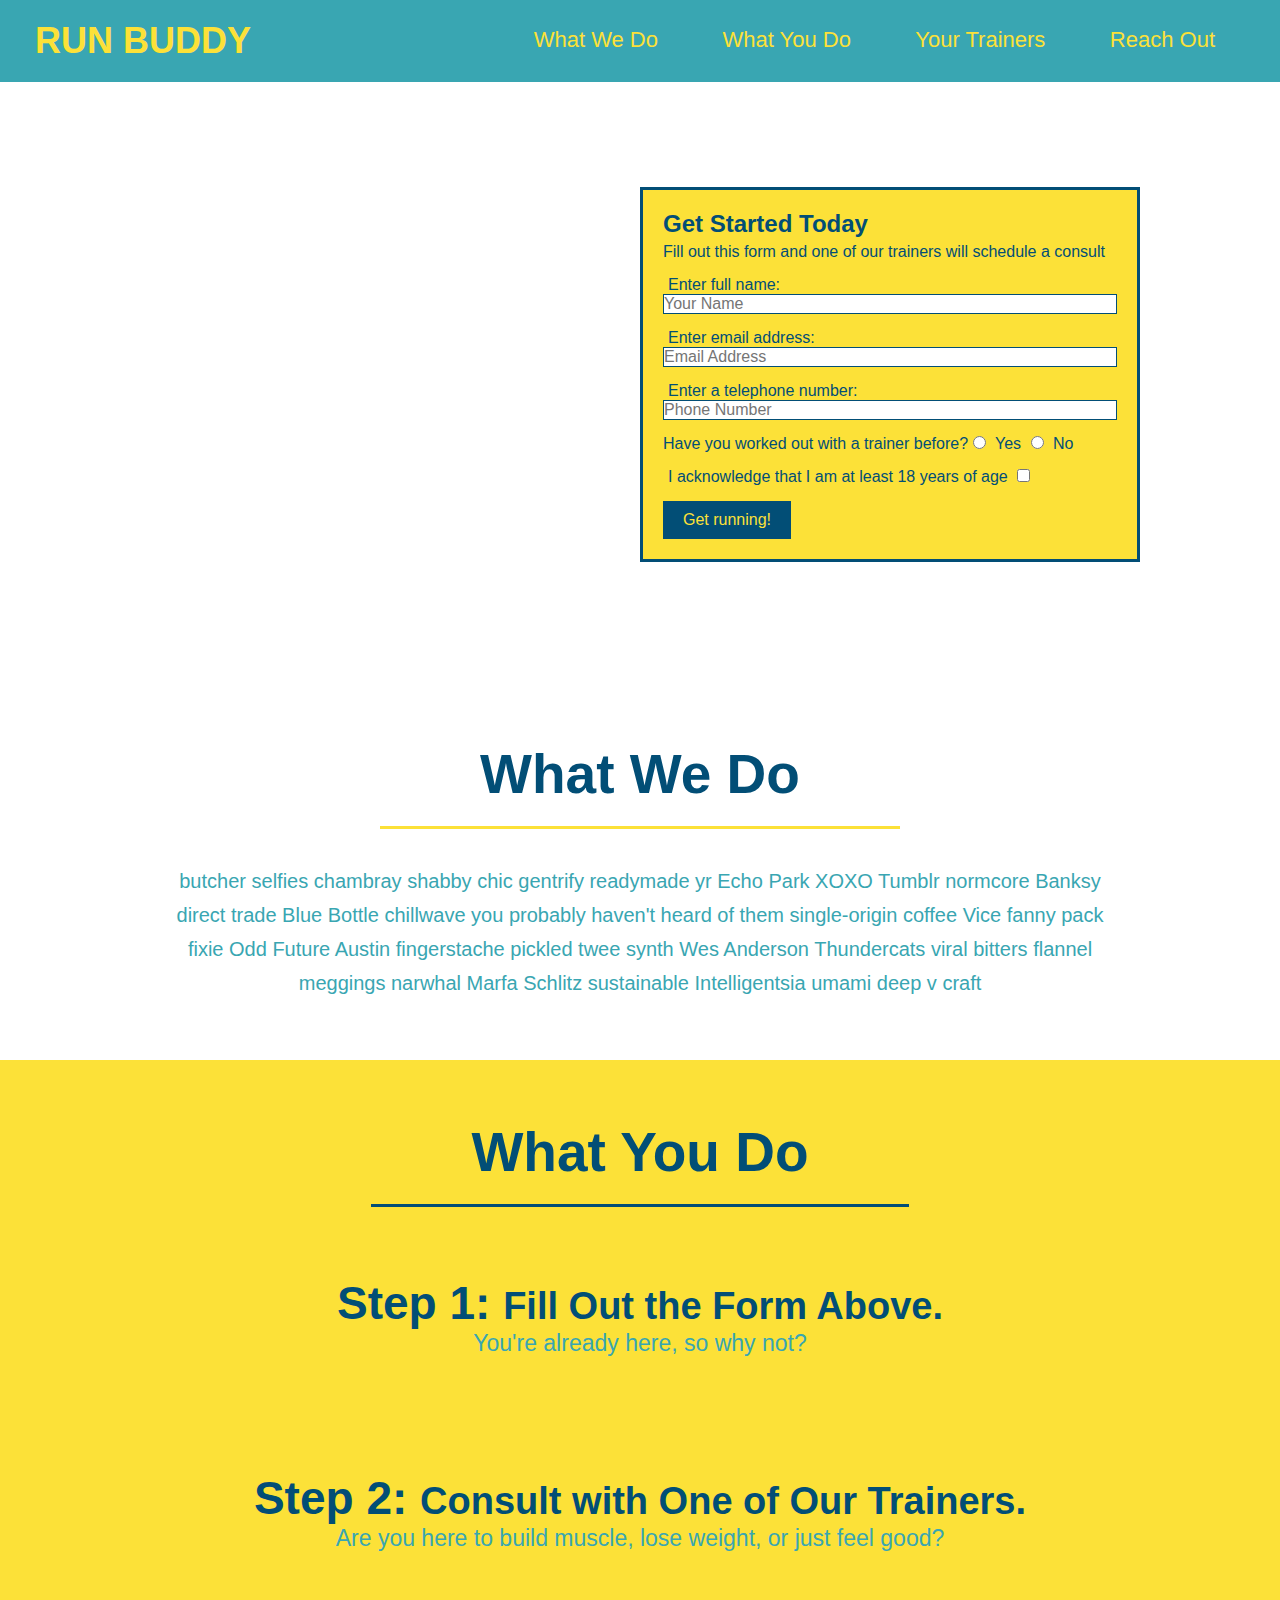
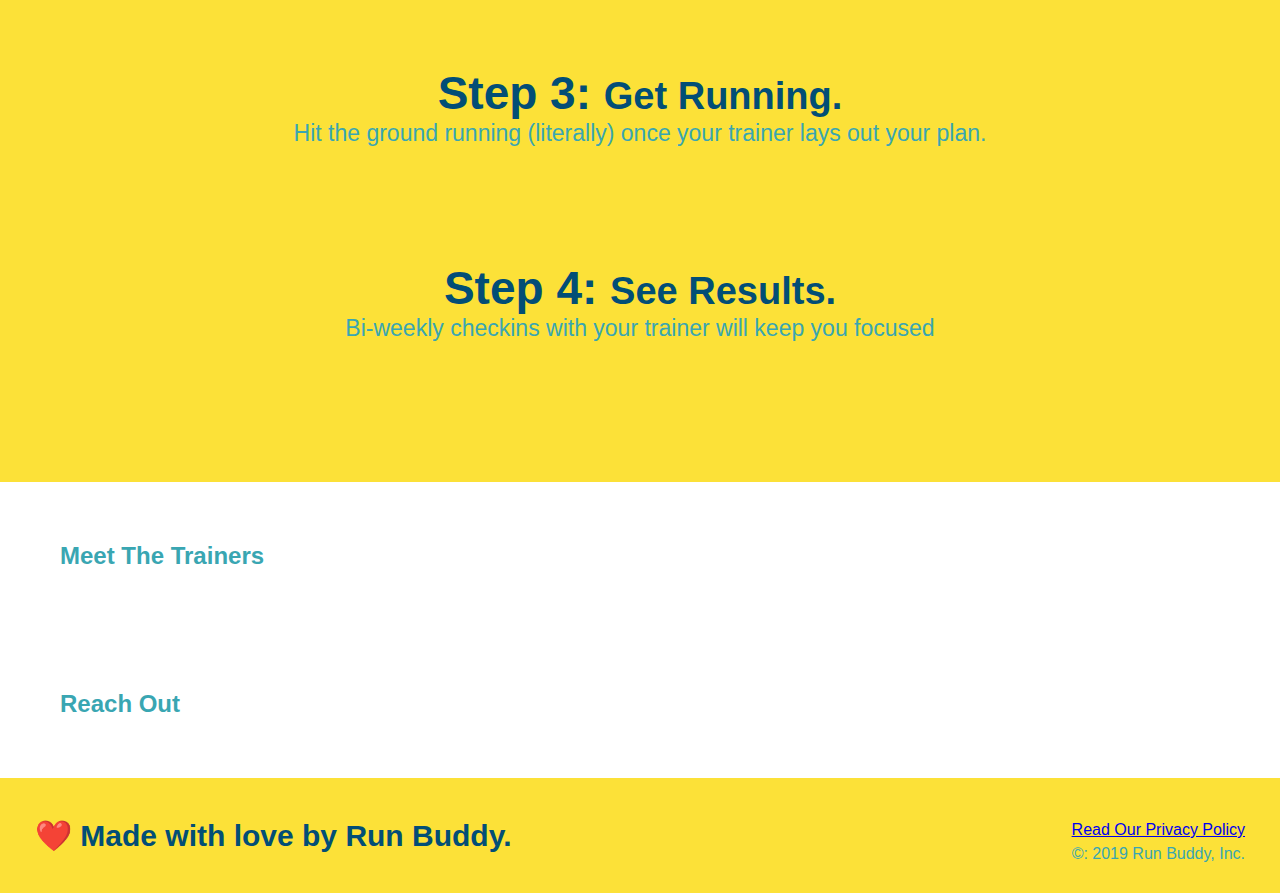
==== index.html @ 2f19b4b0 "Lesson 4 span, refining steps" ====
<!DOCTYPE html>
<html lang="en">

<head>
    <meta charset="UTF-8" />
    <title>Run Buddy</title>
    <!-- link css file-->
    <link rel="stylesheet" href="./assets/css/style.css" />
</head>

<body>
 <!-- navigation -->
 <header>
        <h1>
            <a href="/">RUN BUDDY</a>
        </h1>
        <nav>
            <!-- Unordered list element -->
            <ul>
                <!-- List item element -->
                <li>
                    <!-- Anchor element -->
                    <a href="#what-we-do">What We Do</a>
                </li>
                <li>
                    <a href="#what-you-do">What You Do</a>
                </li>
                <li>
                    <a href="#your-trainers">Your Trainers</a>
                </li>
                <li>
                    <a href="#reach-out">Reach Out</a>
                </li>
            </ul>
        </nav>
 </header>
 <!-- hero/jumbotron -->
 <section class="hero">
     <div class="hero-form">
        <h3>Get Started Today</h3>
        <p>Fill out this form and one of our trainers will schedule a consult</p>
        <!-- Add form element -->
        <form>
            <label for="name">Enter full name:</label>
            <input type="text" placeholder="Your Name" name="name" id="name" class="form-input" />
            <label for="email">Enter email address:</label>
            <input type="email" placeholder="Email Address" name="email" id="email" class="form-input" />
            <label for="phone">Enter a telephone number:</label>
            <input type="tel" placeholder="Phone Number" name="phone" id="phone" class="form-input" />
            <p>
                Have you worked out with a trainer before?
                <input type="radio" name="trainer-confirm" id="trainer-yes" />
                <label for="trainer-yes">Yes</label>
                <input type="radio" name="trainer-confirm" id="trainer-no" />
                <label for="trainer-no">No</label>
            </p>
            <p>
                <label for="age-confirmed">
                    I acknowledge that I am at least 18 years of age
                </label>
                <input type="checkbox" id="age-confirm" name="age-confirm" value="age-confirmed">
            </p>
            <button type="submit">
                Get running!
            </button>
        </form>
     </div>
 </section>
        
<!-- "what we do" section -->
<section id="what-we-do" class="intro">
    <h2 class="section-title primary-border">What We Do</h2>
    <p>
      butcher selfies chambray shabby chic gentrify readymade yr Echo Park XOXO Tumblr normcore Banksy direct trade Blue Bottle chillwave you probably haven't heard of them single-origin coffee Vice fanny pack fixie Odd Future Austin fingerstache pickled twee synth Wes Anderson Thundercats viral bitters flannel meggings narwhal Marfa Schlitz sustainable Intelligentsia umami deep v craft
    </p>
  </section>
  
  <!-- "what you do" section -->
  <section id="what-you-do" class="steps">
    <h2 class="section-title secondary-border">What You Do</h2>
  
    <div>
      <img src="./assets/images/step-1.svg" alt="" />
      <h3>Step 1: <span>Fill Out the Form Above.</span></h3>
      <p>You're already here, so why not?</p>
    </div>
  
    <div>
      <img src="./assets/images/step-2.svg" alt="" />
      <h3>Step 2: <span>Consult with One of Our Trainers.</span></h3>
      <p>Are you here to build muscle, lose weight, or just feel good?</p>
    </div>
  
    <div>
      <img src="./assets/images/step-3.svg" alt="" />
      <h3>Step 3: <span> Get Running.</span></h3>
      <p>Hit the ground running (literally) once your trainer lays out your plan.</p>
    </div>
  
    <div>
      <img src="./assets/images/step-4.svg" alt="" />
      <h3>Step 4: <span>See Results.</span></h3>
      <p>Bi-weekly checkins with your trainer will keep you focused</p>
    </div>
  </section>

 <!-- "meet the trainers" section-->
 <section>
     <h2>Meet The Trainers</h2>
 </section>

 <!-- "reach out" section -->
 <section>
     <h2>Reach Out</h2>
 </section>
        
 <!-- footer -->
 <footer>
     <h2>❤️ Made with love by Run Buddy.</h2>
     <div>
         <a href="#">Read Our Privacy Policy</a><br />
         &copy: 2019 Run Buddy, Inc.
     </div>
 </footer>
</body>
    
</html>
---- assets/css/style.css ----
/* apply global changes */
* {
    margin: 0;
    padding: 0;
    box-sizing: border-box;
}

/* apply styles to the <header> */
header {
    padding: 20px 35px;
    background-color: #39a6b2;
}

/* apply styles to the header <h1> element */
header h1 {
    font-weight: bold;
    font-size: 36px;
    color: #fce138;
    margin: 0;
    display: inline;
}

/* apply styles to the header <a> element*/
header a {
    text-decoration: none;
    color: #fce138;
}

/* apply styles to the header <nav> element */
header nav {
    float: right;
    margin: 7px 0;
}

/* apply styles to <nav> ul and li elements */
header nav ul li {
    display: inline;
}

/* apply styles to <nav> <a> elements */
header nav ul li a {
    margin: 0 30px;
    font-weight: lighter;
    font-size: 22px;
}

/* apply styles to the <body> */
body {
    /* more on this crazy alphanumerical value in a minute! */
    color: #39a6b2;
    font-family: Helvetica, Arial, sans-serif;
}

/* apply styles to the <footer> */
footer {
    background: #fce138;
    width: 100%;
    padding: 40px 35px;
}

/* apply styles to the <h2> element in the <footer> */
footer h2 {
    display: inline;
    color: #024e76;
    font-size: 30px;
    margin: 0;
}

/* apply styles to the <div> element in the <footer>*/
footer div {
    float: right;
    line-height: 1.5;
    text-align: right;
}
/* apply padding to section */
section {
    padding: 60px;
  }

  .section-title {
      font-size:55px;
      color: #024e76;
      margin-bottom: 35px;
      padding: 0 100px 20px 100px;
      display: inline-block;
      border-bottom: 3px solid;
  }

  .primary-border {
      border-color: #fce138;
  }

  .secondary-boarder {
      border-color: #39a6b2;
  }
  /* Hero Style Start */
.hero {
    background-image: url("../images/hero-bg.jpg");
    height: 600px;
    background-size: cover;
    background-position: center;
    position: relative;
}

.hero-form {
    background-color: #fce138;
    color: #024e76;
    padding: 20px;
    width: 500px;
    border-style: solid;
    border-width: 3px;
    border-color: #024e76;
    position: absolute;
    bottom: 120px;
    right: 140px;
}

.hero-form h3 {
    margin: 0px;
    font-size: 24px;
}

.hero-form p {
    margin: 5px 0 15px 0;
}

.form-input {
    border:1px solid #024e76;
    display: block;
    padding: 7x 15px;
    font-size: 16px;
    color: #024e76;
    width: 100%;
    margin-bottom: 15px;
}

.hero-form label {
    margin: 0 5px;
}

.hero-form button {
    color: #fce138;
    background-color: #024e76;
    border: none;
    padding: 10px 20px;
    font-size: 16px;
}

  /* HERO STYLES END */

  /* WHat We Do Section */
  .intro {
    text-align: center;
  }

  .intro p {
    line-height: 1.7;
    color: #39a6b2;
    width: 80%;
    font-size: 20px;
    margin: 0 auto;
  }

  /* What You Do sections */

  .steps {
      text-align: center;
      background: #fce138;
  }

  .steps div{
      margin-bottom: 80px;
  }

  .steps img {
      width: 15%;
      margin: 10px 0;
  }

  .steps h3 {
      color: #024e76;
      font-size: 46px;
      margin-top: 10px;
  }

  .steps p {
      color: #39a6b2;
      font-size: 23px;
  }

  .steps span {
      font-size: 38px;
  }
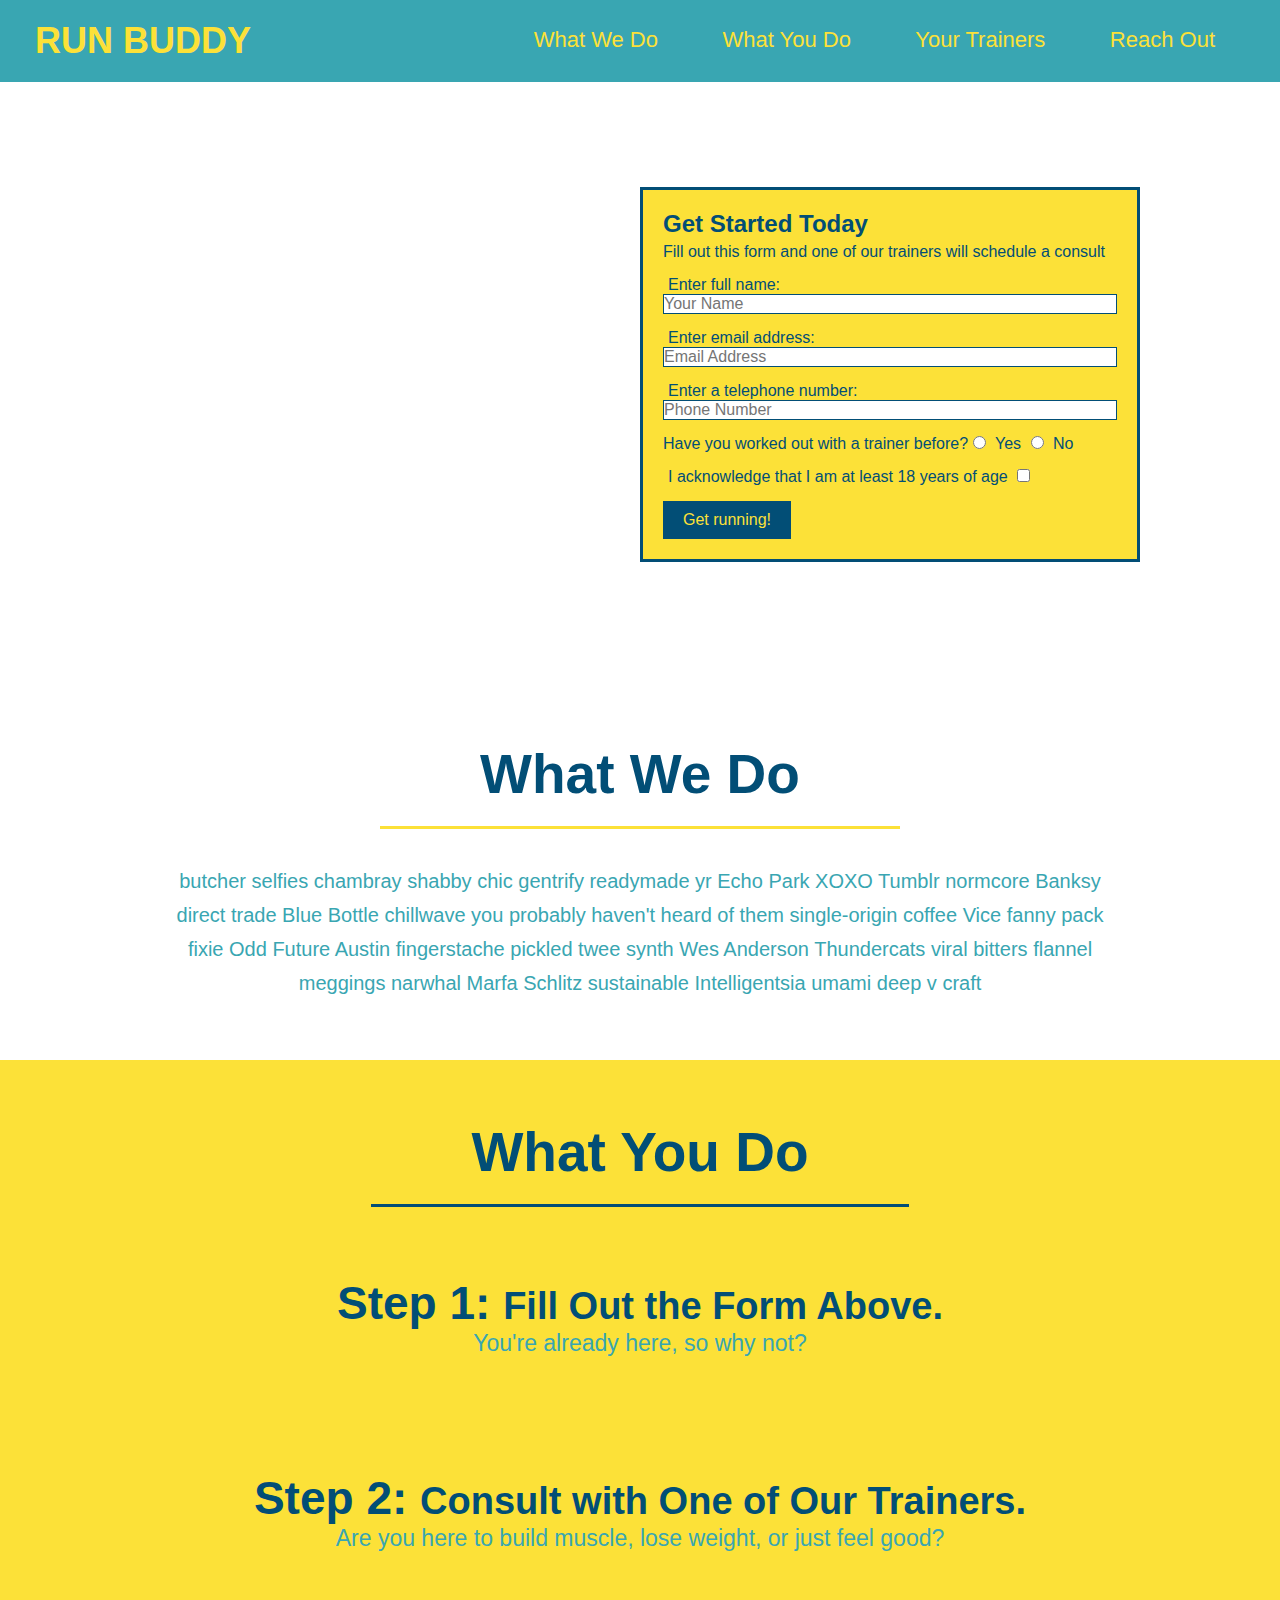
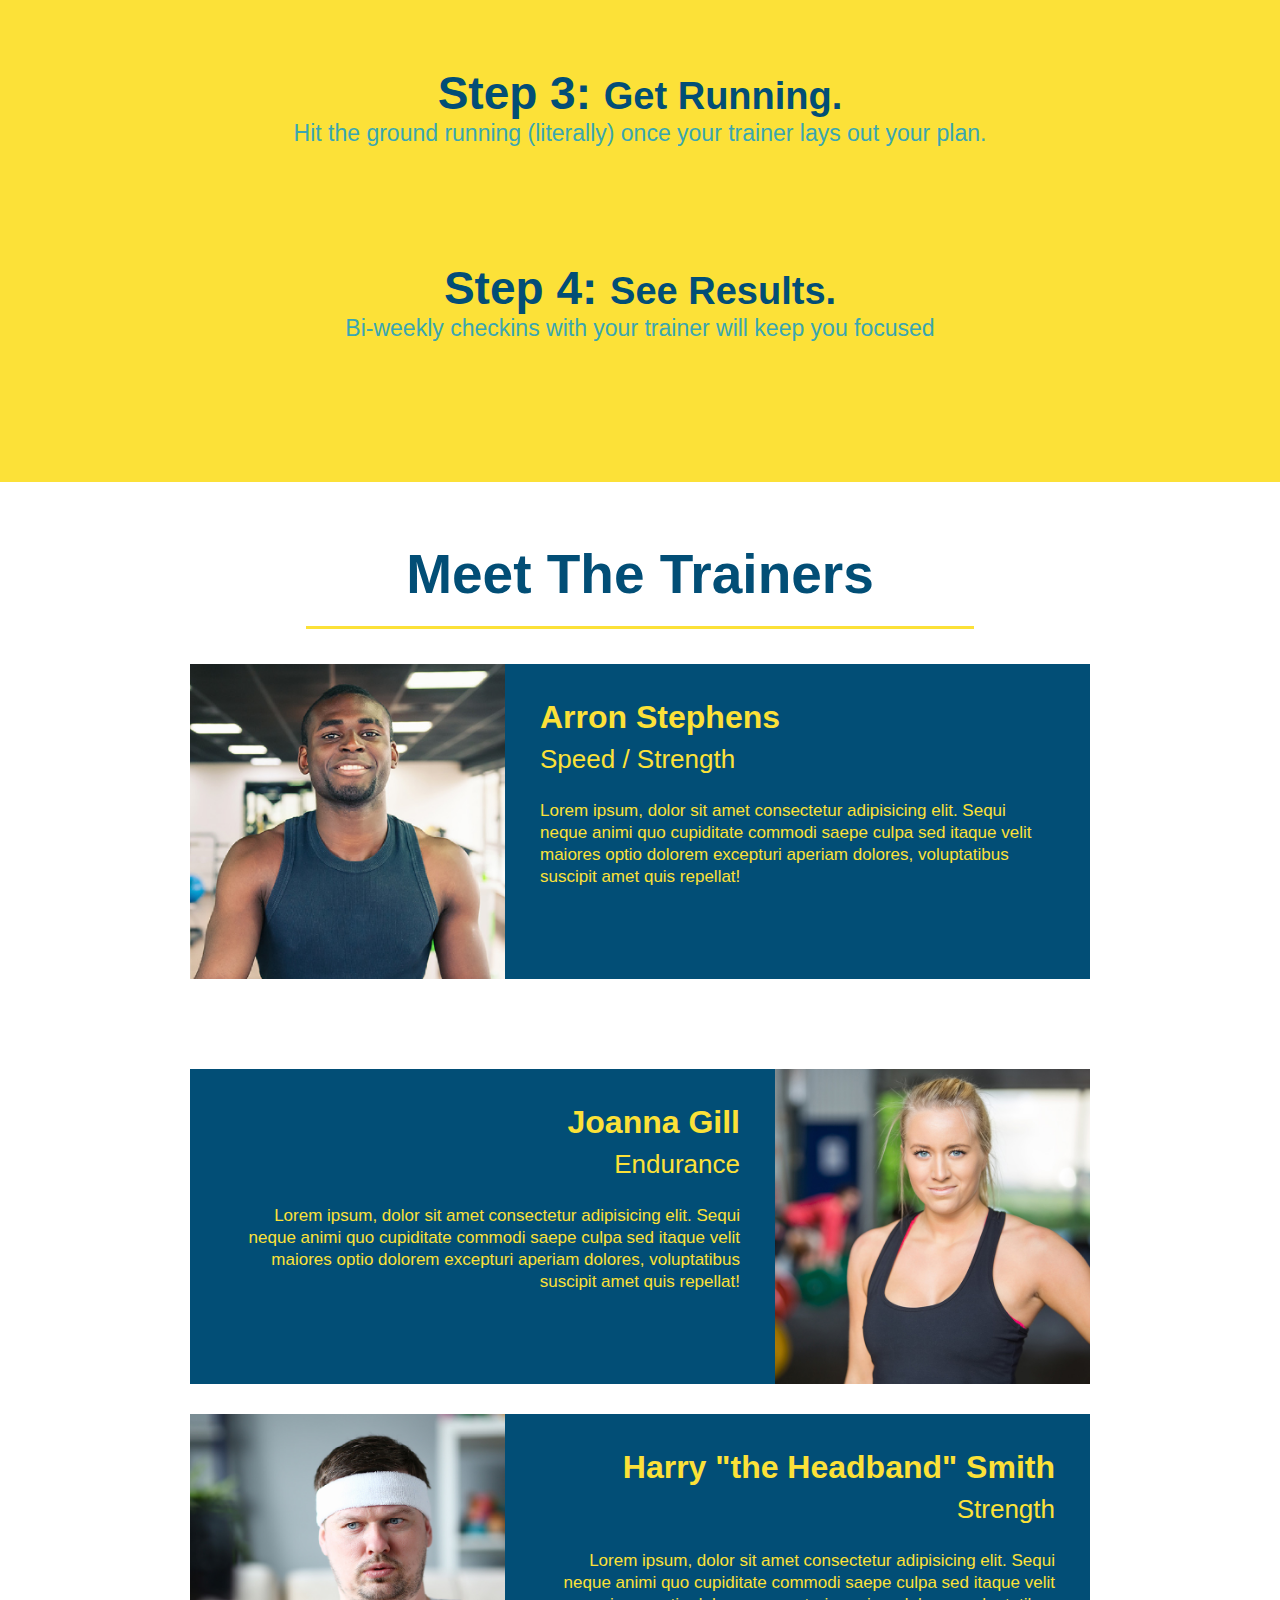
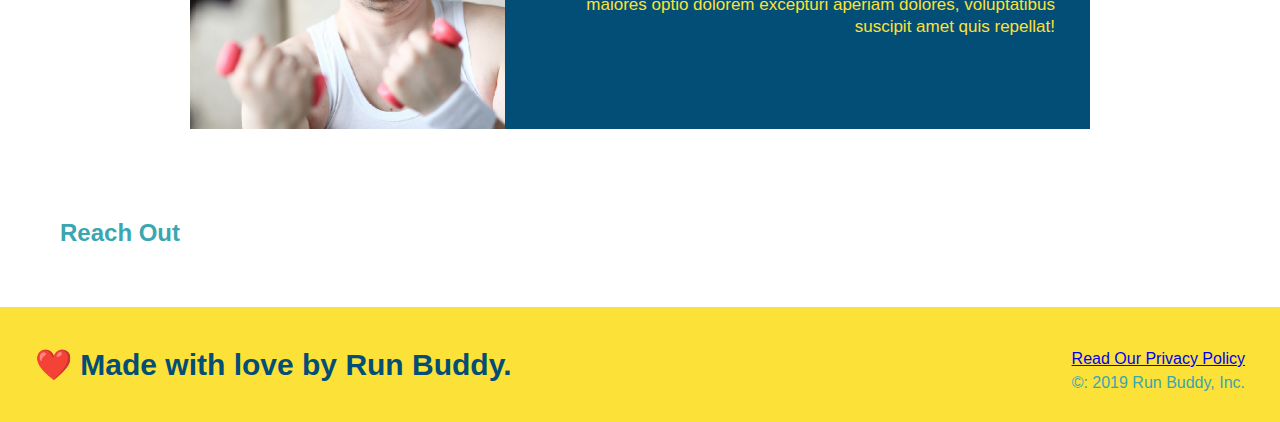
==== commit 85a77275: "lesson 5 trainers adding" ====
--- a/index.html
+++ b/index.html
@@ -105,9 +105,51 @@
   </section>
 
  <!-- "meet the trainers" section-->
- <section>
-     <h2>Meet The Trainers</h2>
+ <section id="your-trainers" class="trainers">
+     <h2 class="section-title primary-border">
+         Meet The Trainers
+     </h2>
+
+     <!-- First trainer bio -->
+    <article class="trainer">
+        <img src="./assets/images/trainer-1.jpg" alt="Arron Stephens in his workout clothes, ready to pump iron" />
+        <div class="trainer-bio text-left">
+            <h3>Arron Stephens</h3>
+            <h4>Speed / Strength</h4>
+            <p>
+                Lorem ipsum, dolor sit amet consectetur adipisicing elit. Sequi neque animi quo cupiditate commodi saepe culpa sed
+                itaque velit maiores optio dolorem excepturi aperiam dolores, voluptatibus suscipit amet quis repellat! 
+            </p>
+        </div>
+    </article>
  </section>
+ 
+ <!-- Second trainer bio-->
+ <article class="trainer">
+     <div class="trainer-bio text-right">
+         <h3>Joanna Gill</h3>
+         <h4>Endurance</h4>
+         <p>
+            Lorem ipsum, dolor sit amet consectetur adipisicing elit. Sequi neque animi quo cupiditate commodi saepe culpa sed
+            itaque velit maiores optio dolorem excepturi aperiam dolores, voluptatibus suscipit amet quis repellat!
+          </p>
+     </div>
+     <img src="./assets/images/trainer-2.jpg" alt="Joanna Gill cooling off after a workout" />
+ </article>
+
+  <!-- Third trainer bio-->
+  <article class="trainer">
+        <img src="./assets/images/trainer-3.jpg" alt="Harry Smith wearing a headband and lifting comically small ping weights">
+      <div class="trainer-bio text-right">
+          <h3>Harry "the Headband" Smith</h3>
+          <h4>Strength</h4>
+          <p>
+            Lorem ipsum, dolor sit amet consectetur adipisicing elit. Sequi neque animi quo cupiditate commodi saepe culpa sed
+            itaque velit maiores optio dolorem excepturi aperiam dolores, voluptatibus suscipit amet quis repellat!
+          </p>
+      </div>
+    </div>
+  </article>
 
  <!-- "reach out" section -->
  <section>
--- a/assets/css/style.css
+++ b/assets/css/style.css
@@ -190,4 +190,51 @@
 
   .steps span {
       font-size: 38px;
+  }
+
+  .trainers {
+      text-align: center;
+  }
+
+  .trainer {
+    width: 900px;
+    margin: 0 auto 30px auto;
+    background: #024e76;
+    color: #fce138;
+    overflow: auto;
+  }
+
+  .trainer img {
+      width: 35%;
+      float: left;
+  }
+
+  .trainer-bio {
+      padding: 35px;
+      float: left;
+      width: 65%;
+  }
+
+  .text-left {
+      text-align: left;
+  }
+
+  .text-right {
+      text-align: right;
+  }
+
+  .trainer-bio h3 {
+      font-size: 32px;
+      margin-bottom: 8px;
+  }
+
+  .trainer-bio h4 {
+      font-weight: lighter;
+      font-size: 26px;
+      margin-bottom: 25px;
+  }
+
+  .trainer-bio p {
+      font-size: 17px;
+      line-height: 1.3;
   }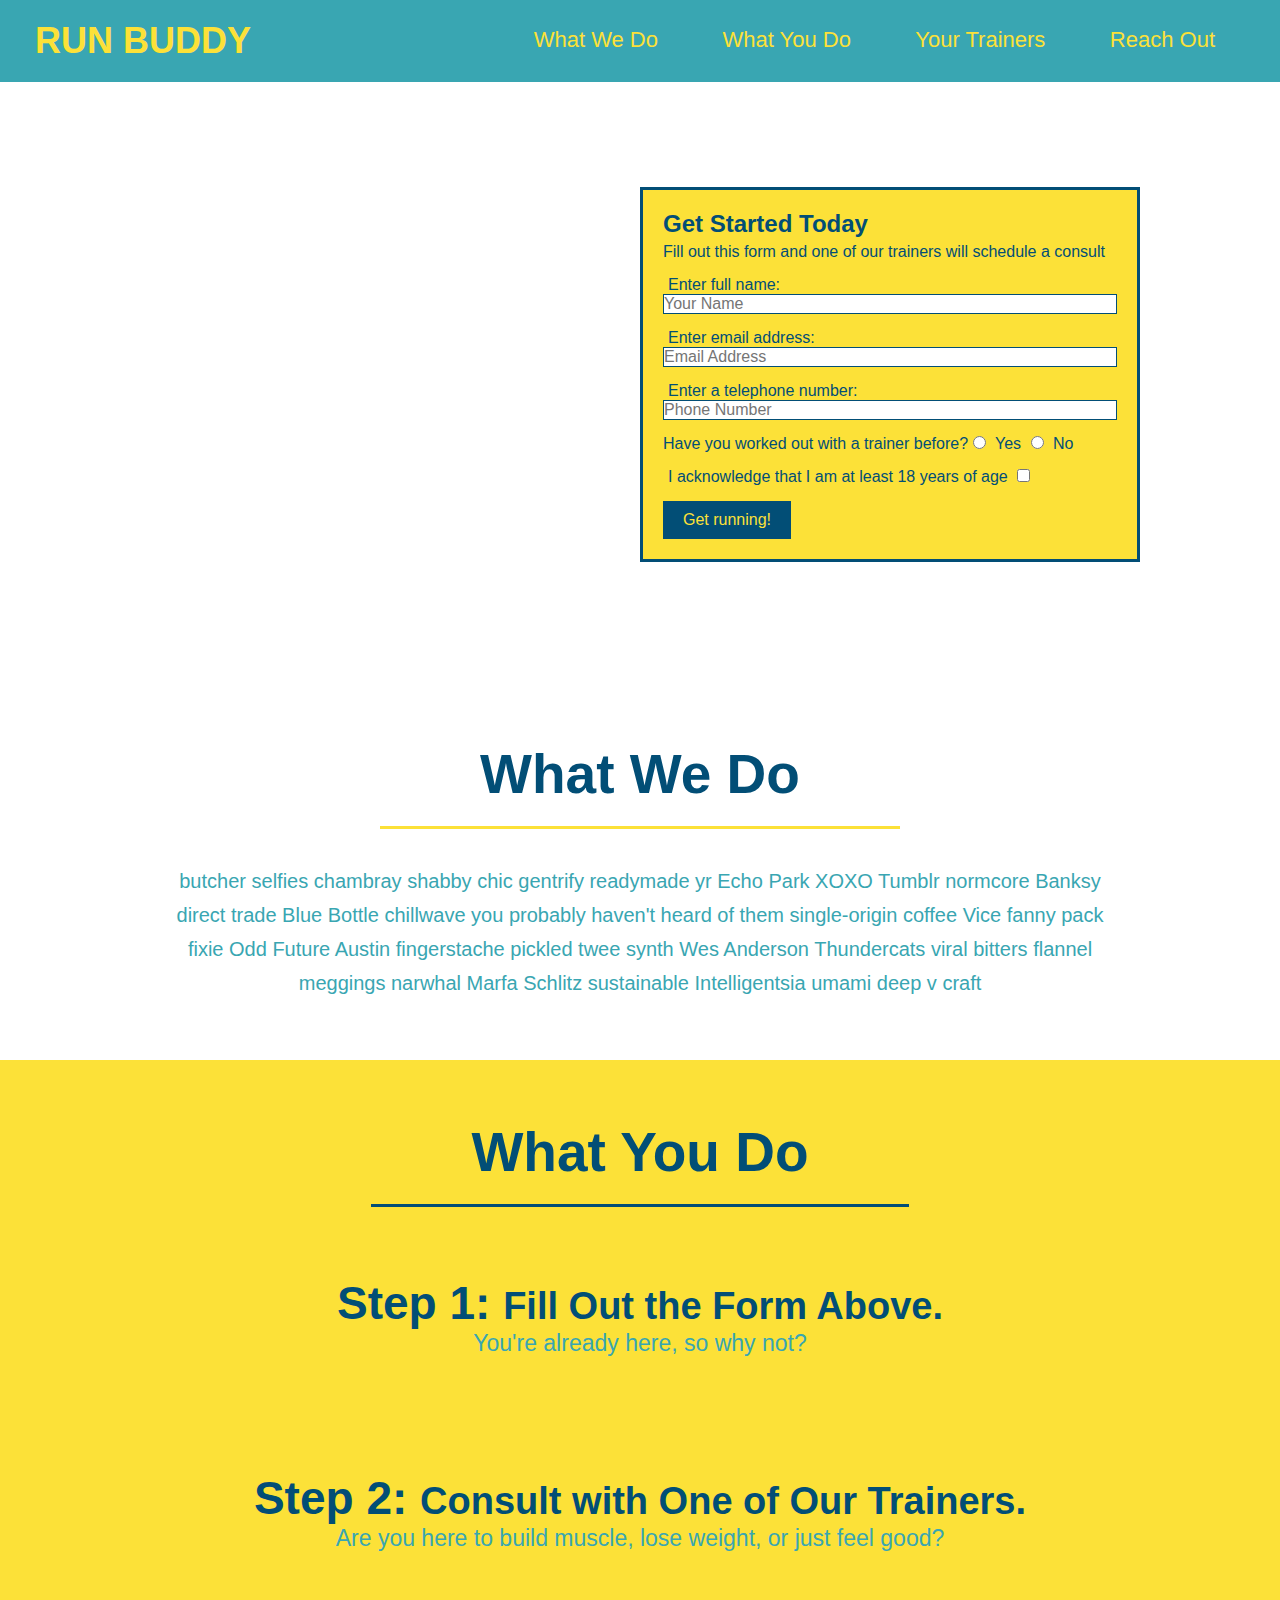
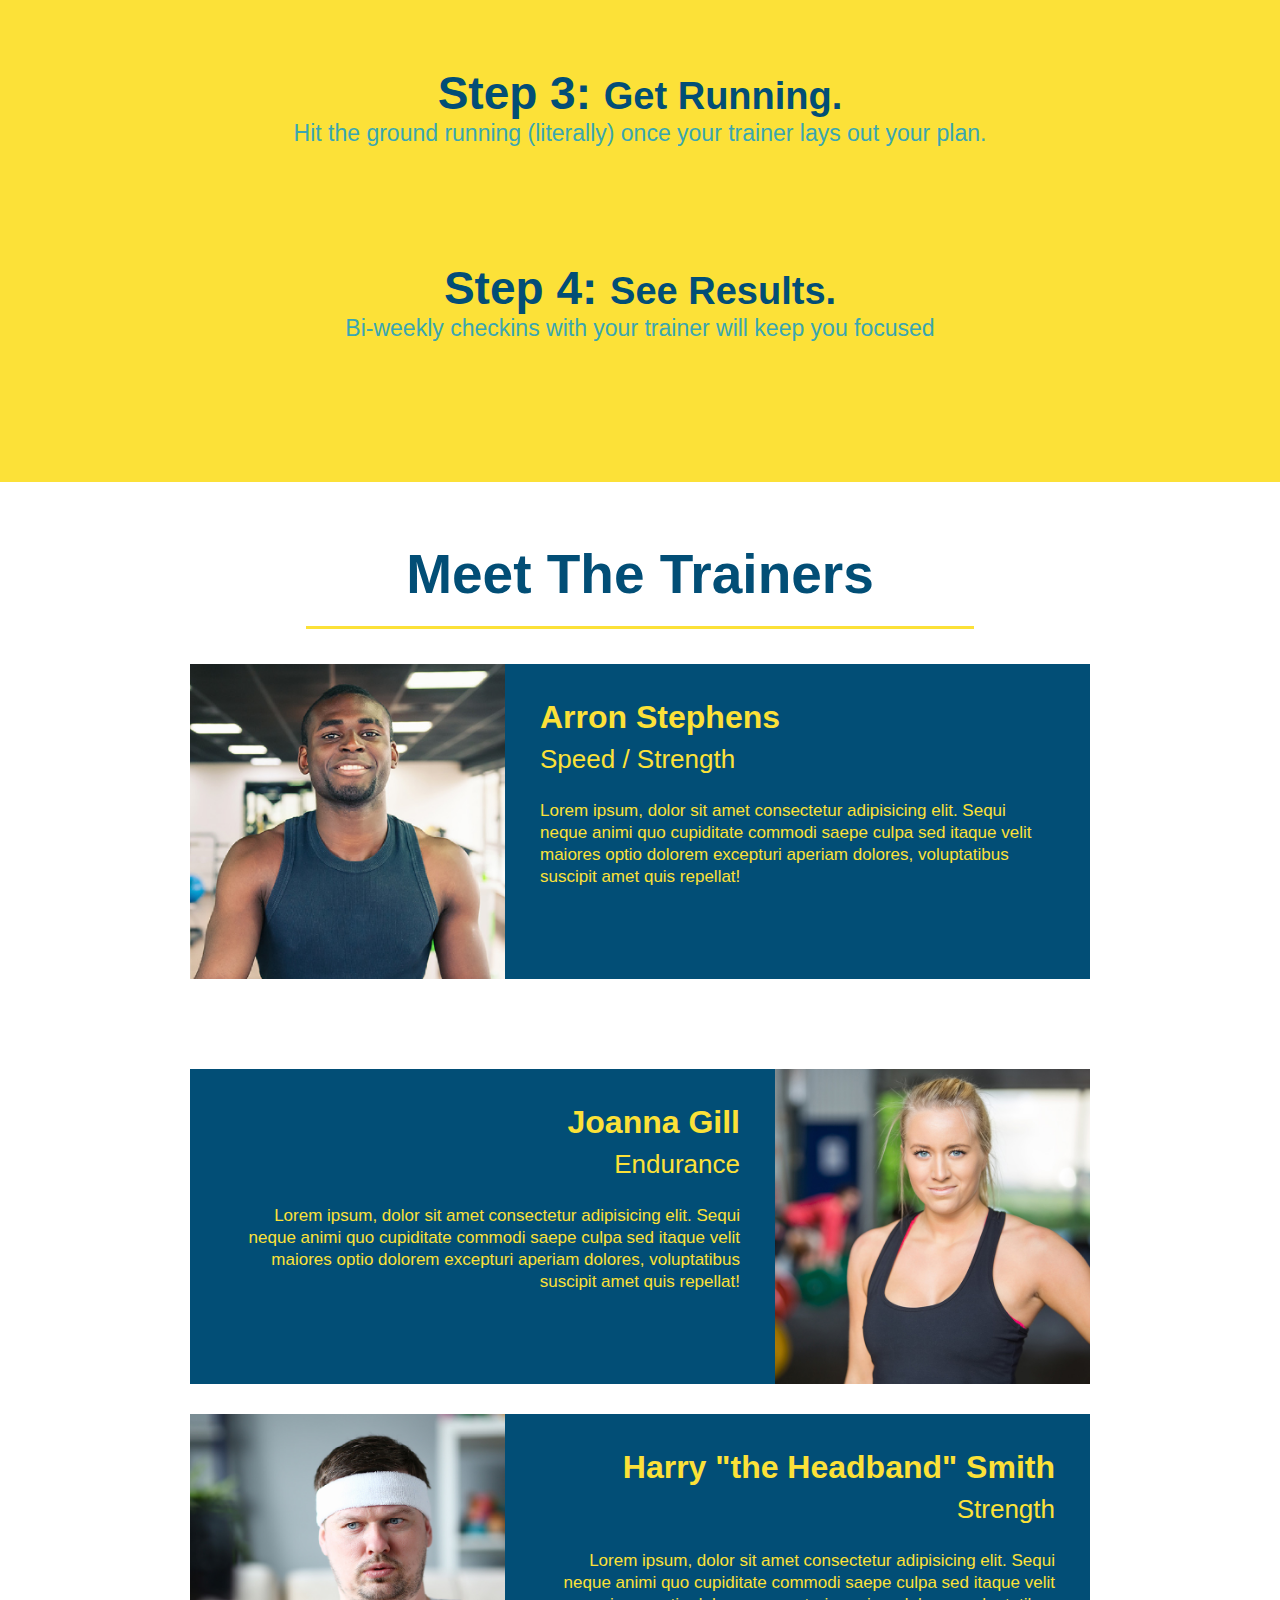
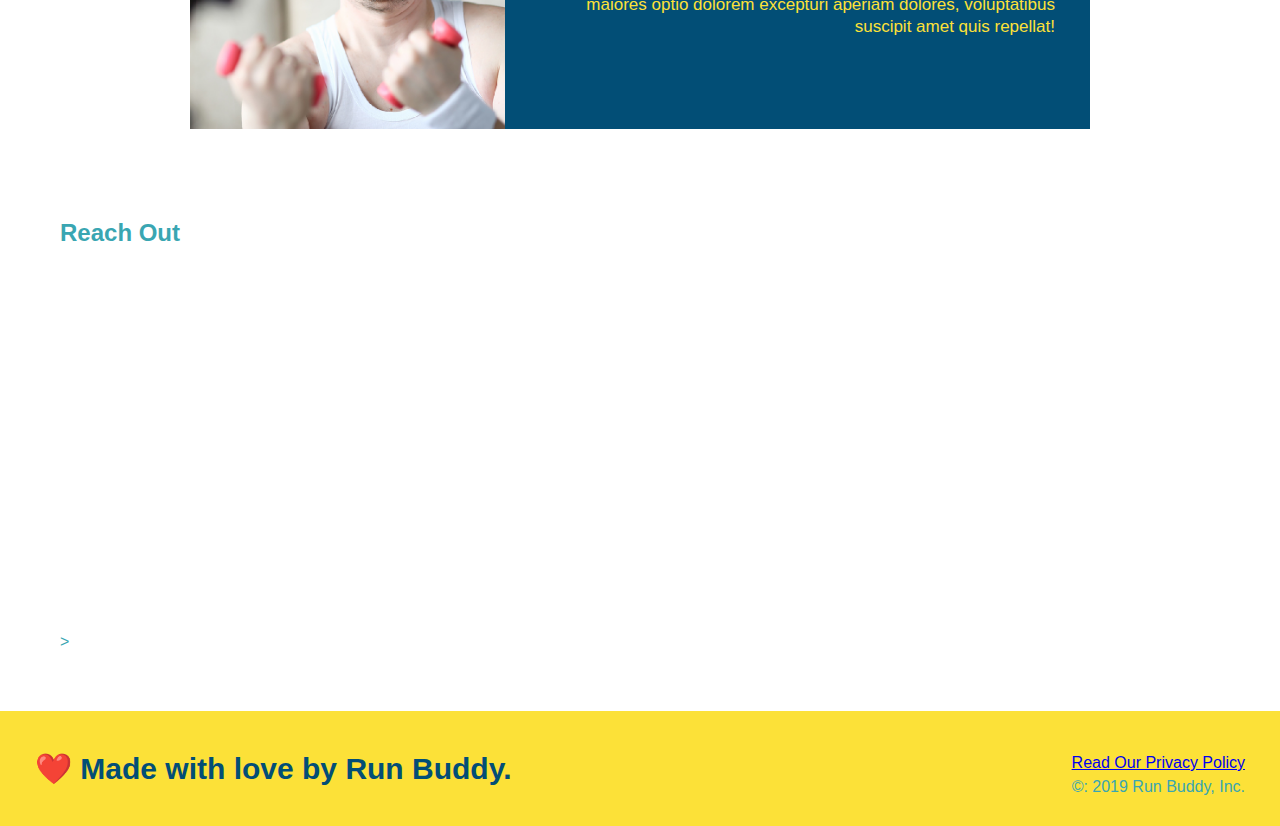
==== commit 9a6363ae: "lesson 6 intro" ====
--- a/index.html
+++ b/index.html
@@ -154,6 +154,15 @@
  <!-- "reach out" section -->
  <section>
      <h2>Reach Out</h2>
+     <div class="contact-info" > <!-- Contact Container element--> >
+        <iframe src="https://www.google.com/maps/embed?pb=!1m18!1m12!1m3!1d2811.4204063382367!2d-93.24054948484077!3d45.19882765913297!2m3!1f0!2f0!3f0!3m2!1i1024!2i768!4f13.1!3m3!1m2!1s0x52b323a259585317%3A0x58e9bba91b2348b7!2s12619%20Lincoln%20St%20NE%2C%20Blaine%2C%20MN%2055434!5e0!3m2!1sen!2sus!4v1637552963424!5m2!1sen!2sus" 
+            width="400" 
+            height="400" 
+            style="border:0;" 
+            allowfullscreen="" 
+            loading="lazy">
+        </iframe>
+     </div>
  </section>
         
  <!-- footer -->
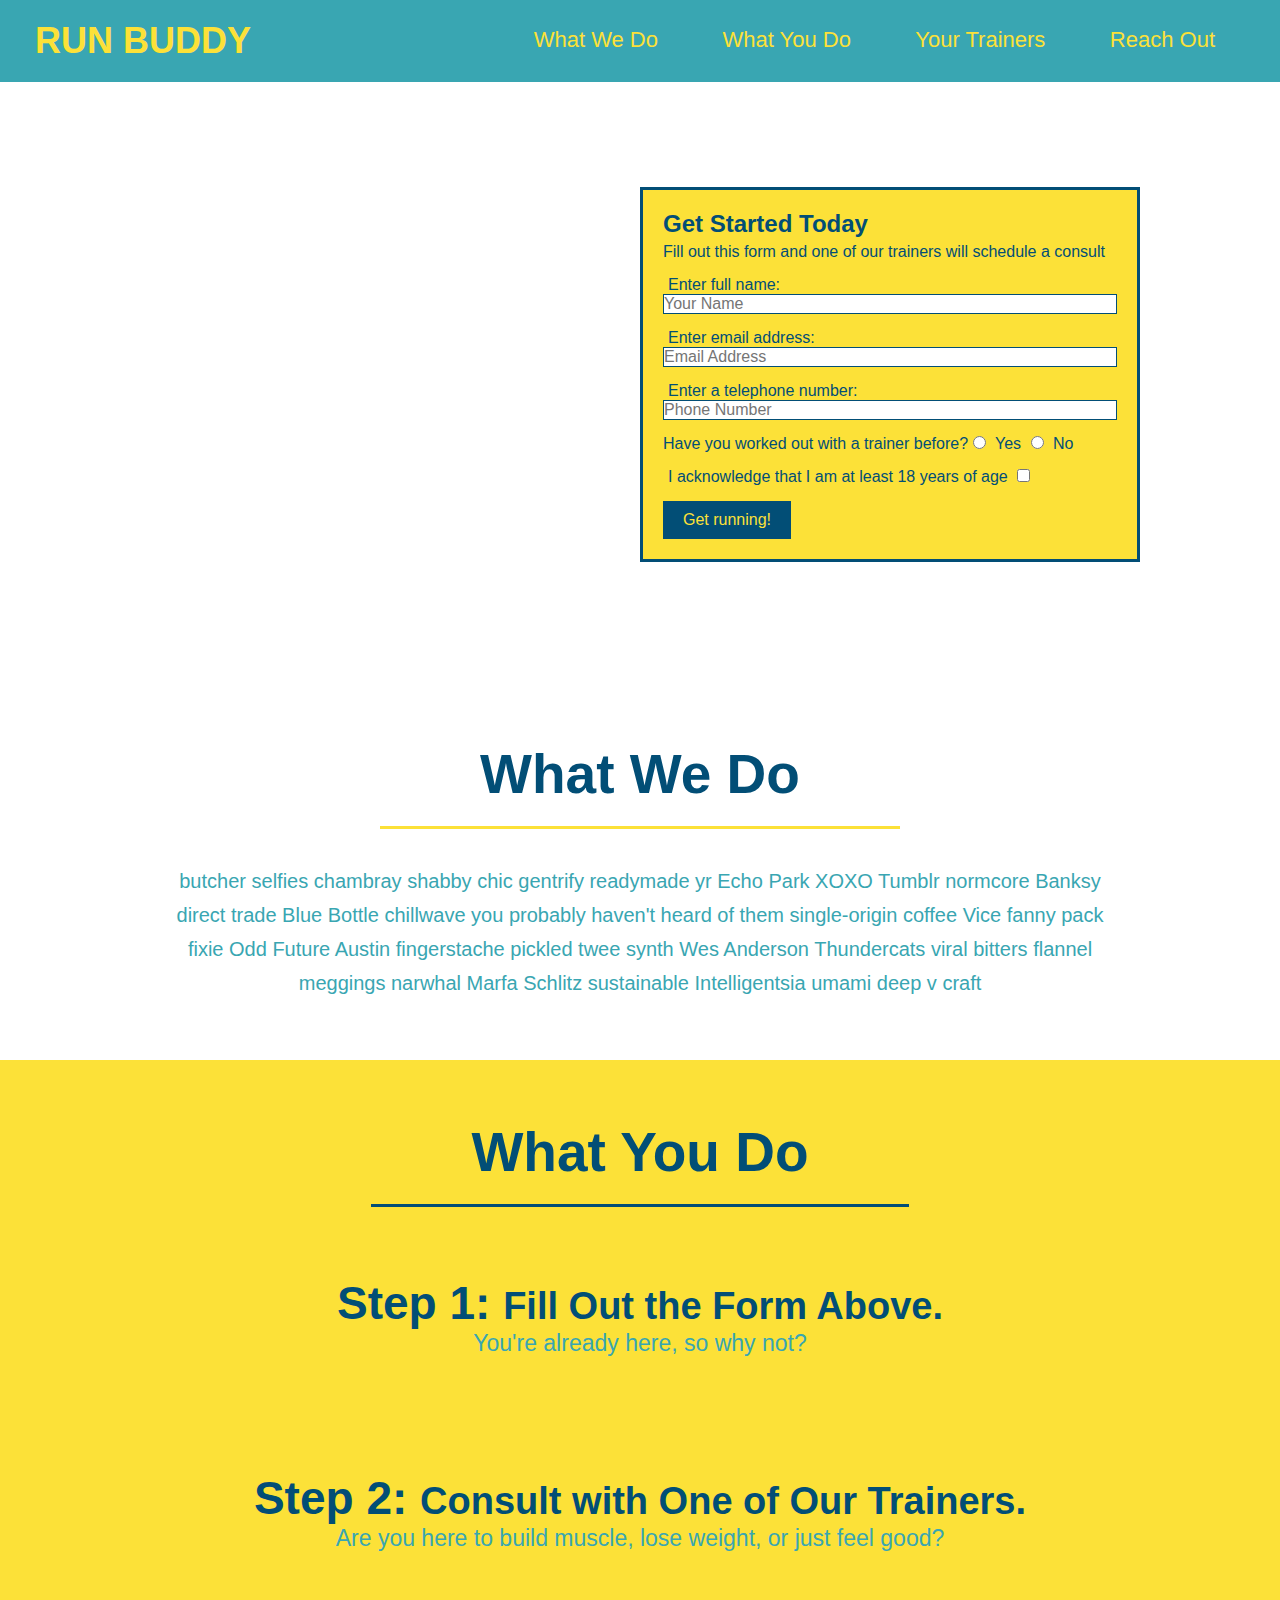
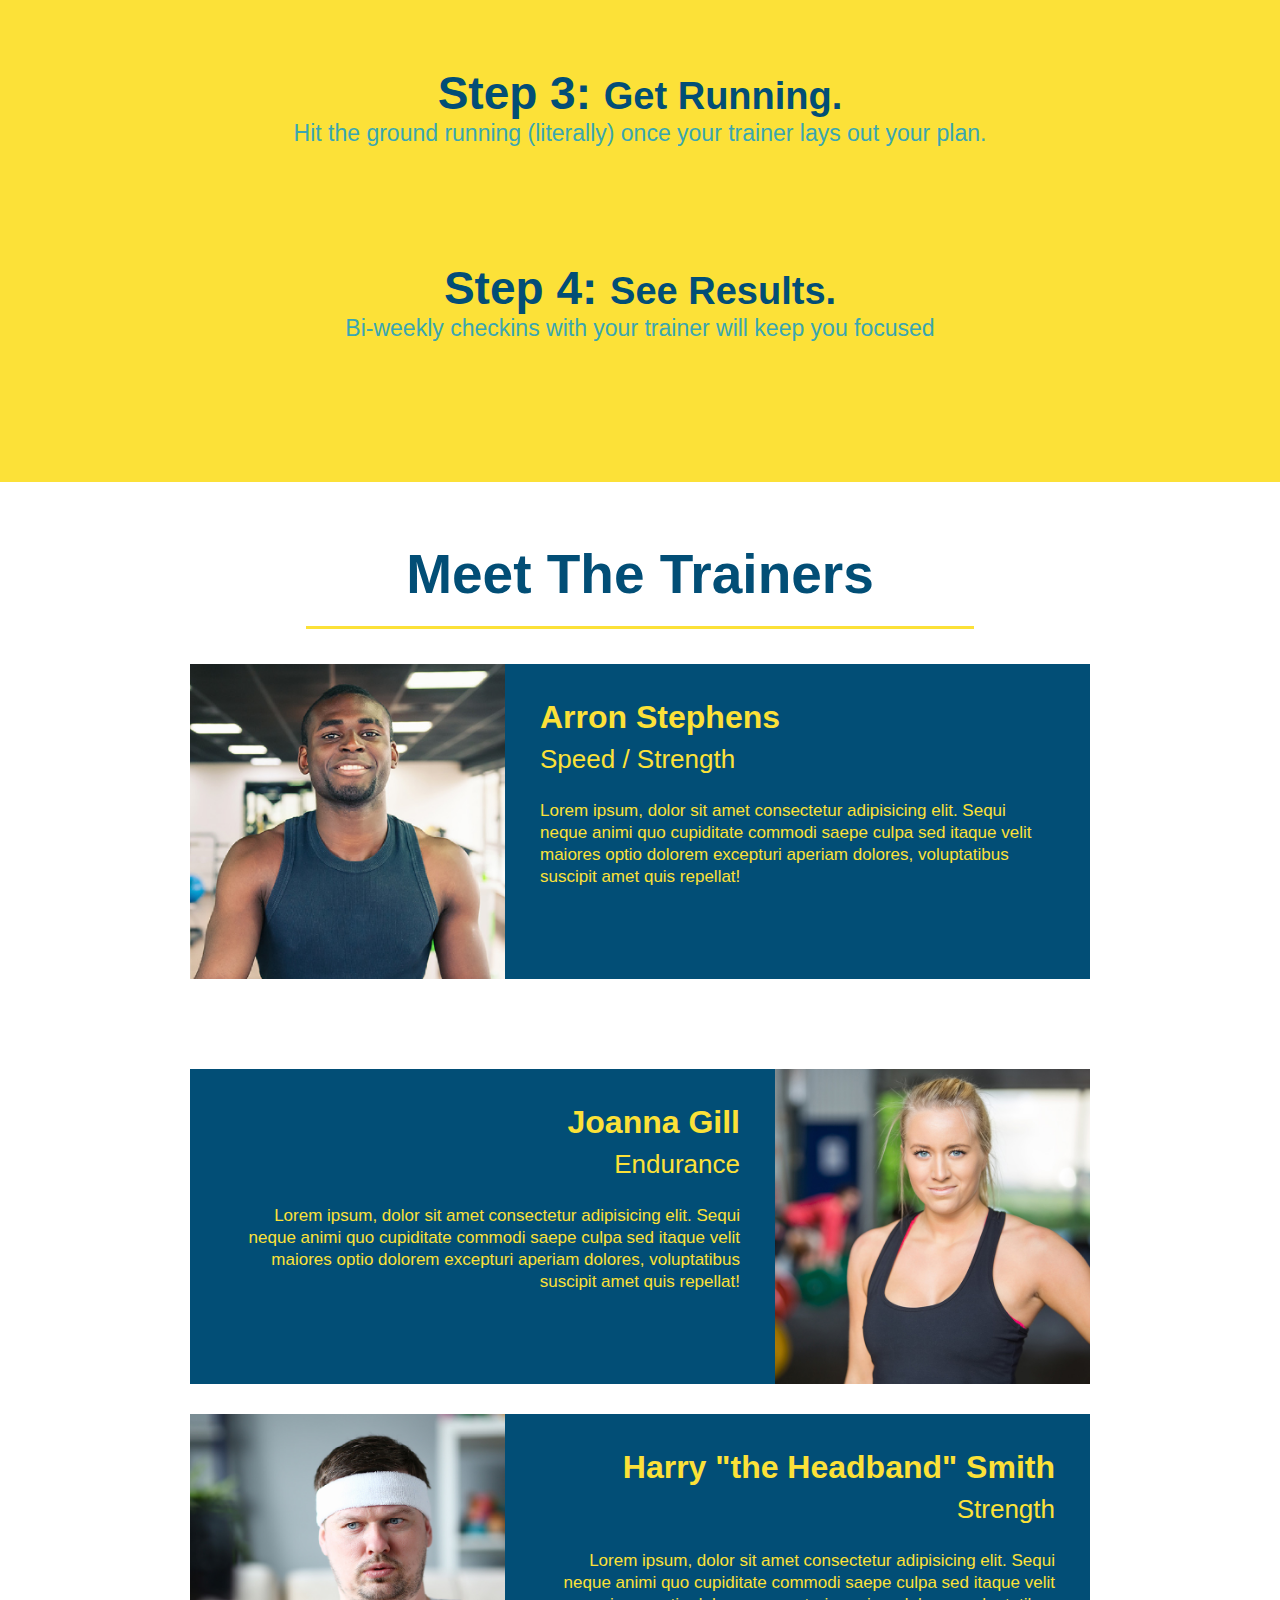
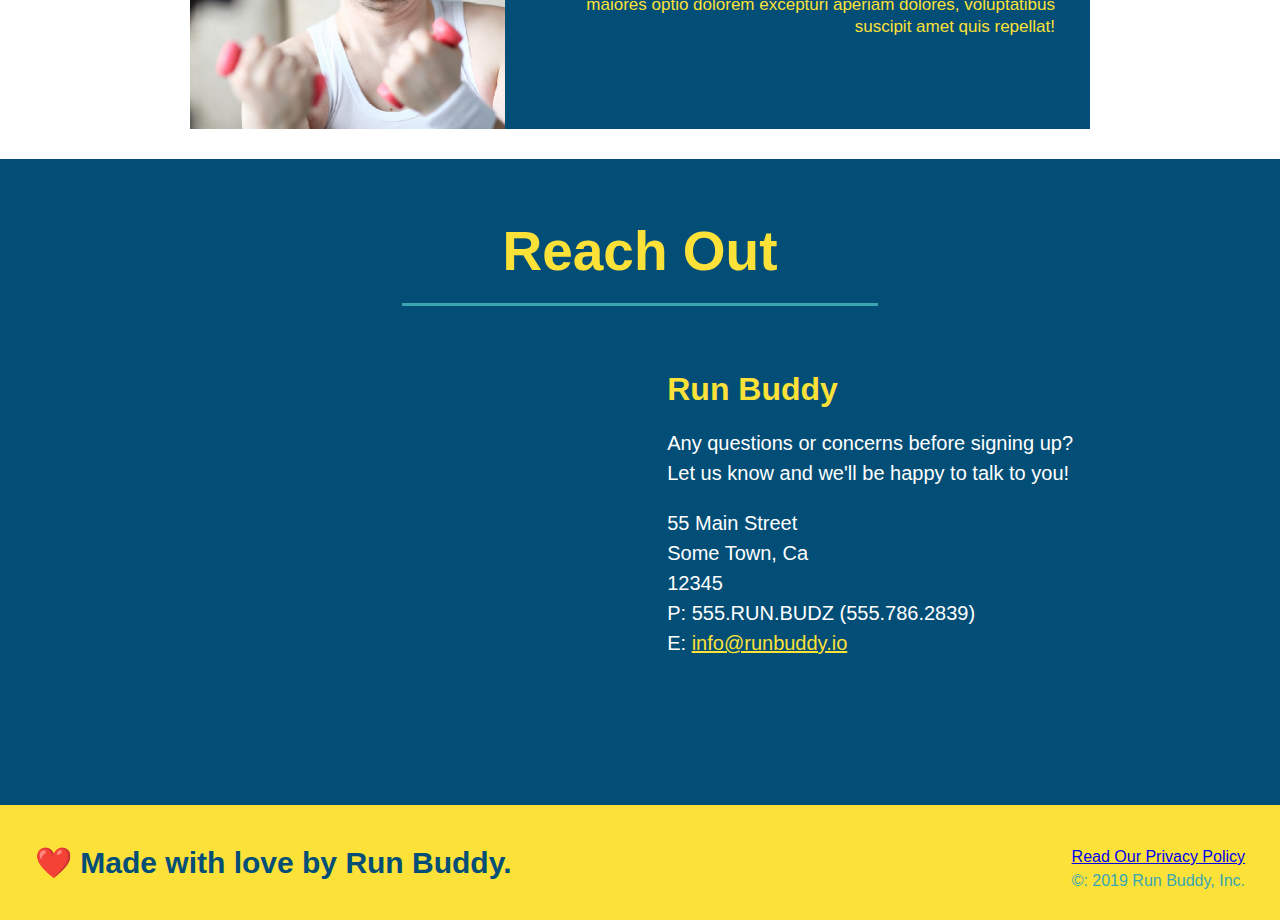
==== commit ba77aa6f: "lesson 7" ====
--- a/index.html
+++ b/index.html
@@ -152,16 +152,29 @@
   </article>
 
  <!-- "reach out" section -->
- <section>
-     <h2>Reach Out</h2>
-     <div class="contact-info" > <!-- Contact Container element--> >
+ <section id="reach-out" class="contact">
+     <h2 class="section-title secondary-boarder">Reach Out</h2>
+     <div class="contact-info" > <!-- Contact Container element--> 
         <iframe src="https://www.google.com/maps/embed?pb=!1m18!1m12!1m3!1d2811.4204063382367!2d-93.24054948484077!3d45.19882765913297!2m3!1f0!2f0!3f0!3m2!1i1024!2i768!4f13.1!3m3!1m2!1s0x52b323a259585317%3A0x58e9bba91b2348b7!2s12619%20Lincoln%20St%20NE%2C%20Blaine%2C%20MN%2055434!5e0!3m2!1sen!2sus!4v1637552963424!5m2!1sen!2sus" 
-            width="400" 
-            height="400" 
             style="border:0;" 
             allowfullscreen="" 
             loading="lazy">
         </iframe>
+        <div>
+            <h3>Run Buddy</h3>
+            <p>
+                Any questions or concerns before signing up?
+                <br />
+                Let us know and we'll be happy to talk to you!
+            </p>
+            <address>
+                55 Main Street <br/>
+                Some Town, Ca <br/>
+                12345<br/>
+                P: 555.RUN.BUDZ (555.786.2839)<br/>
+                E: <a href="mailto:info@runbuddy.io">info@runbuddy.io</a>
+            </address>
+        </div>
      </div>
  </section>
         
@@ -169,7 +182,7 @@
  <footer>
      <h2>❤️ Made with love by Run Buddy.</h2>
      <div>
-         <a href="#">Read Our Privacy Policy</a><br />
+         <a href="./privacy-policy.html">Read Our Privacy Policy</a><br />
          &copy: 2019 Run Buddy, Inc.
      </div>
  </footer>
--- a/assets/css/style.css
+++ b/assets/css/style.css
@@ -237,4 +237,44 @@
   .trainer-bio p {
       font-size: 17px;
       line-height: 1.3;
-  }+  }
+  .contact {
+      text-align:center;
+      background-color:#024e76;
+  }
+
+  .contact h2 {
+      color: #fce138;
+  }
+
+  .contact-info iframe {
+    width:400px;
+    height: 400px;
+}
+
+  .contact-info div {
+    width: 410px;
+    display: inline-block;
+    vertical-align: top;
+    text-align: left;
+    margin: 30px 0 0 60px;
+    color: white;
+  }
+  
+  .contact-info h3 {
+    color: #fce138;
+    font-size: 32px;
+  }
+  
+  .contact-info p, .contact-info address {
+    margin: 20px 0;
+    line-height: 1.5;
+    font-size: 20px;
+    font-style: normal;
+  }
+
+  .contact-info a {
+      color:#fce138;
+  }
+
+  
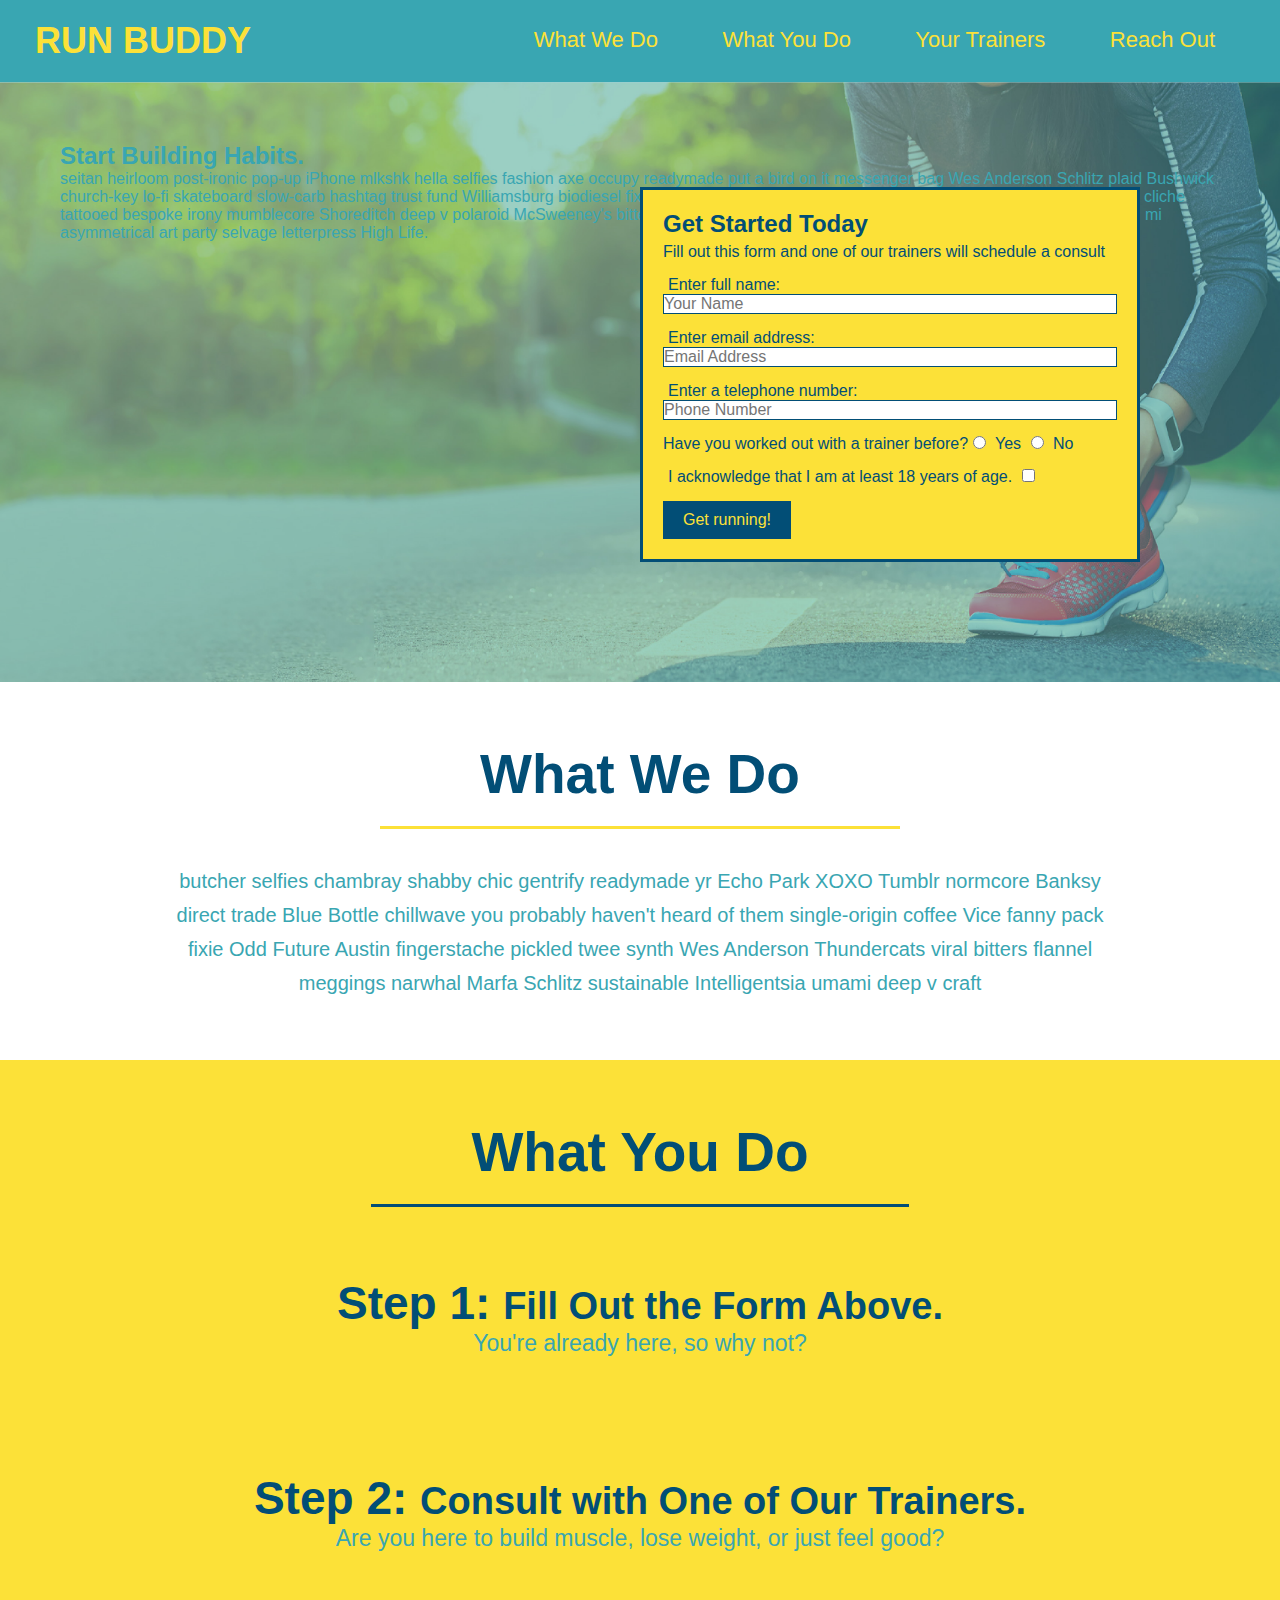
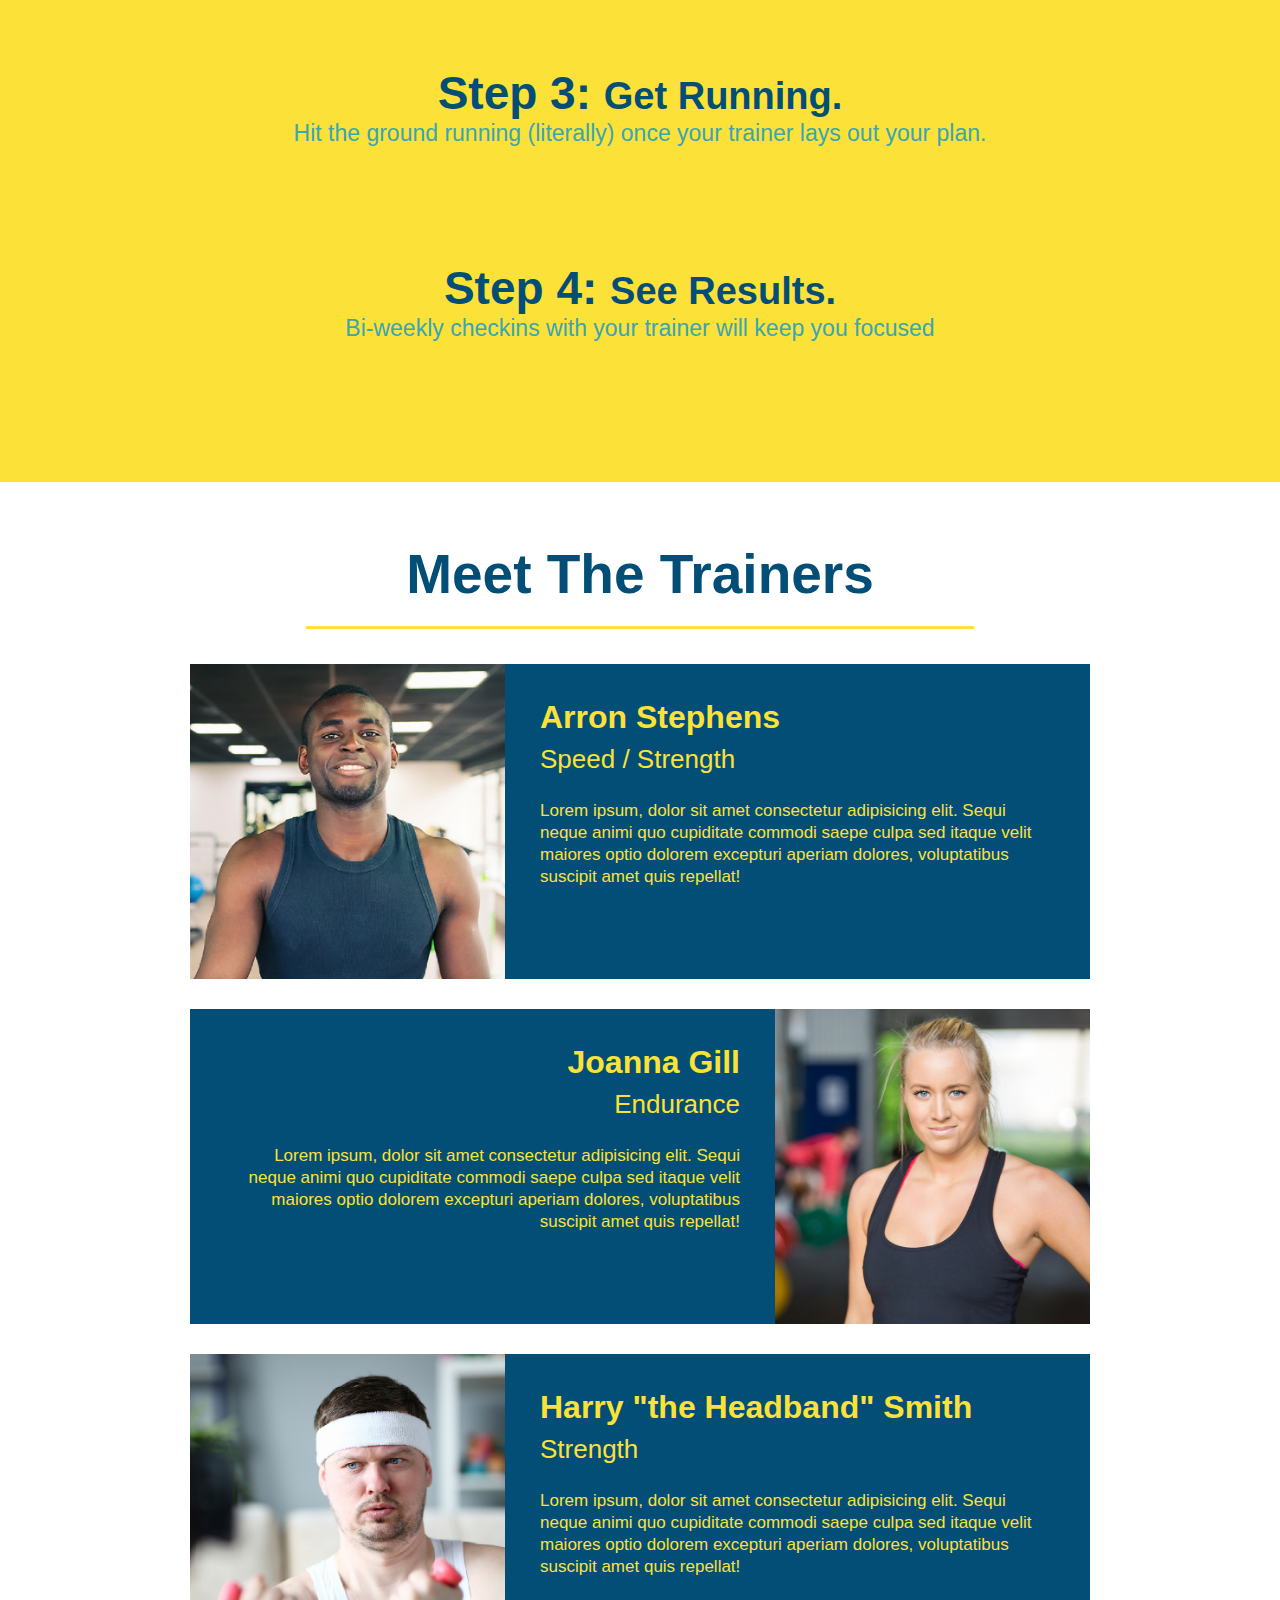
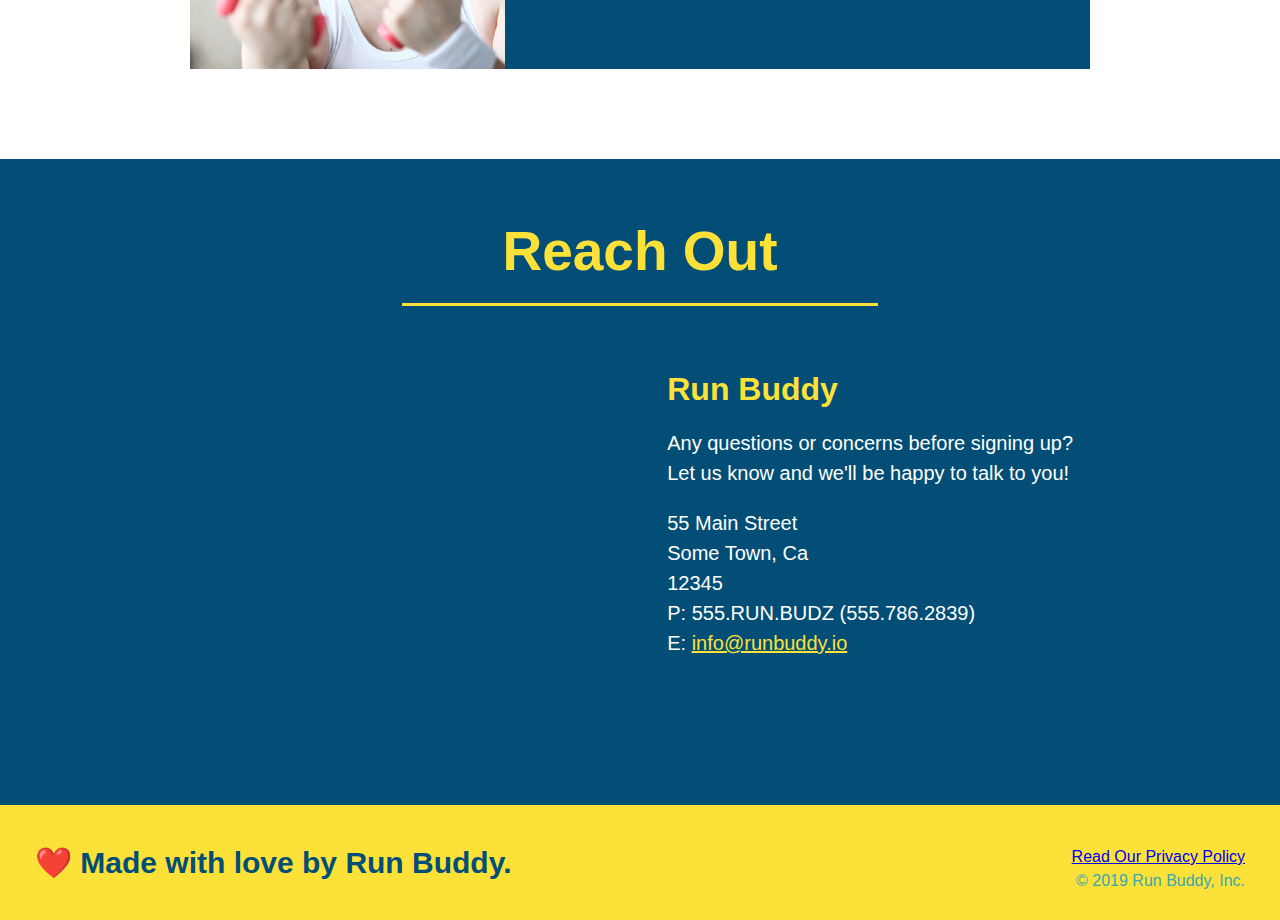
==== commit 4adb8af5: "add content to hero, replace image" ====
--- a/index.html
+++ b/index.html
@@ -2,101 +2,111 @@
 <html lang="en">
 
 <head>
-    <meta charset="UTF-8" />
-    <title>Run Buddy</title>
-    <!-- link css file-->
-    <link rel="stylesheet" href="./assets/css/style.css" />
+  <meta charset="UTF-8" />
+  <title>Run Buddy</title>
+  <link rel="stylesheet" href="./assets/css/style.css" />
 </head>
 
 <body>
- <!-- navigation -->
- <header>
-        <h1>
-            <a href="/">RUN BUDDY</a>
-        </h1>
-        <nav>
-            <!-- Unordered list element -->
-            <ul>
-                <!-- List item element -->
-                <li>
-                    <!-- Anchor element -->
-                    <a href="#what-we-do">What We Do</a>
-                </li>
-                <li>
-                    <a href="#what-you-do">What You Do</a>
-                </li>
-                <li>
-                    <a href="#your-trainers">Your Trainers</a>
-                </li>
-                <li>
-                    <a href="#reach-out">Reach Out</a>
-                </li>
-            </ul>
-        </nav>
- </header>
- <!-- hero/jumbotron -->
- <section class="hero">
-     <div class="hero-form">
-        <h3>Get Started Today</h3>
-        <p>Fill out this form and one of our trainers will schedule a consult</p>
-        <!-- Add form element -->
-        <form>
-            <label for="name">Enter full name:</label>
-            <input type="text" placeholder="Your Name" name="name" id="name" class="form-input" />
-            <label for="email">Enter email address:</label>
-            <input type="email" placeholder="Email Address" name="email" id="email" class="form-input" />
-            <label for="phone">Enter a telephone number:</label>
-            <input type="tel" placeholder="Phone Number" name="phone" id="phone" class="form-input" />
-            <p>
-                Have you worked out with a trainer before?
-                <input type="radio" name="trainer-confirm" id="trainer-yes" />
-                <label for="trainer-yes">Yes</label>
-                <input type="radio" name="trainer-confirm" id="trainer-no" />
-                <label for="trainer-no">No</label>
-            </p>
-            <p>
-                <label for="age-confirmed">
-                    I acknowledge that I am at least 18 years of age
-                </label>
-                <input type="checkbox" id="age-confirm" name="age-confirm" value="age-confirmed">
-            </p>
-            <button type="submit">
-                Get running!
-            </button>
-        </form>
-     </div>
- </section>
-        
-<!-- "what we do" section -->
-<section id="what-we-do" class="intro">
+  <!-- navigation -->
+  <header>
+    <h1>
+      <a href="/">
+        RUN BUDDY
+      </a>
+    </h1>
+    <nav>
+      <!-- Unordered list element -->
+      <ul>
+        <!-- List item element-->
+        <li>
+          <!-- Anchor element -->
+          <a href="#what-we-do">What We Do</a>
+        </li>
+        <li>
+          <a href="#what-you-do">What You Do</a>
+        </li>
+        <li>
+          <a href="#your-trainers">Your Trainers</a>
+        </li>
+        <li>
+          <a href="#reach-out">Reach Out</a>
+        </li>
+      </ul>
+    </nav>
+  </header>
+
+  <!-- hero/jumbotron -->
+  <section class="hero">
+    <div class="hero-cta">
+      <h2>Start Building Habits.</h2>
+      <p>
+        seitan heirloom post-ironic pop-up iPhone mlkshk hella selfies fashion axe occupy readymade put a bird on it messenger bag Wes Anderson Schlitz plaid Bushwick church-key lo-fi skateboard slow-carb hashtag trust fund Williamsburg biodiesel fixie farm-to-table 8-bit banjo XOXO Banksy chillwave bicycle rights retro cliche tattooed bespoke irony mumblecore Shoreditch deep v polaroid McSweeney's bitters cray gentrify tofu Marfa you probably haven't heard of them yr banh mi asymmetrical art party selvage letterpress High Life.
+      </p>
+    </div>
+    <div class="hero-form">
+      <h3>Get Started Today</h3>
+      <p>Fill out this form and one of our trainers will schedule a consult</p>
+      <form>
+        <label for="name">Enter full name:</label>
+        <input type="text" placeholder="Your Name" name="name" id="name" class="form-input" />
+        <label for="email">Enter email address:</label>
+        <input type="text" placeholder="Email Address" name="email" id="email" class="form-input" />
+        <label for="phone">Enter a telephone number:</label>
+        <input type="text" placeholder="Phone Number" name="phone" id="phone" class="form-input" />
+        <p>
+          Have you worked out with a trainer before?
+          <input type="radio" name="trainer-confirm" id="trainer-yes" />
+          <label for="trainer-yes">Yes</label>
+          <input type="radio" name="trainer-confirm" id="trainer-no" />
+          <label for="trainer-no">No</label>
+        </p>
+        <p>
+          <label for="checkbox">
+            I acknowledge that I am at least 18 years of age.
+          </label>
+          <input type="checkbox" name="checkpoint1" id="checkbox" />
+        </p>
+        <button type="submit">
+          Get running!
+        </button>
+      </form>
+    </div>
+  </section>
+
+  <!-- "what we do" section -->
+  <section id="what-we-do" class="intro">
     <h2 class="section-title primary-border">What We Do</h2>
     <p>
-      butcher selfies chambray shabby chic gentrify readymade yr Echo Park XOXO Tumblr normcore Banksy direct trade Blue Bottle chillwave you probably haven't heard of them single-origin coffee Vice fanny pack fixie Odd Future Austin fingerstache pickled twee synth Wes Anderson Thundercats viral bitters flannel meggings narwhal Marfa Schlitz sustainable Intelligentsia umami deep v craft
+      butcher selfies chambray shabby chic gentrify readymade yr Echo Park XOXO Tumblr normcore Banksy direct trade Blue
+      Bottle chillwave you probably haven't heard of them single-origin coffee Vice fanny pack fixie Odd Future Austin
+      fingerstache pickled twee synth Wes Anderson Thundercats viral bitters flannel meggings narwhal Marfa Schlitz
+      sustainable Intelligentsia umami deep v craft
     </p>
   </section>
-  
+
   <!-- "what you do" section -->
   <section id="what-you-do" class="steps">
     <h2 class="section-title secondary-border">What You Do</h2>
-  
+
     <div>
       <img src="./assets/images/step-1.svg" alt="" />
       <h3>Step 1: <span>Fill Out the Form Above.</span></h3>
       <p>You're already here, so why not?</p>
     </div>
-  
+
     <div>
       <img src="./assets/images/step-2.svg" alt="" />
       <h3>Step 2: <span>Consult with One of Our Trainers.</span></h3>
       <p>Are you here to build muscle, lose weight, or just feel good?</p>
     </div>
-  
+
     <div>
       <img src="./assets/images/step-3.svg" alt="" />
-      <h3>Step 3: <span> Get Running.</span></h3>
+      <h3>Step 3: <span>Get Running.</span></h3>
       <p>Hit the ground running (literally) once your trainer lays out your plan.</p>
     </div>
-  
+
     <div>
       <img src="./assets/images/step-4.svg" alt="" />
       <h3>Step 4: <span>See Results.</span></h3>
@@ -104,88 +114,88 @@
     </div>
   </section>
 
- <!-- "meet the trainers" section-->
- <section id="your-trainers" class="trainers">
-     <h2 class="section-title primary-border">
-         Meet The Trainers
-     </h2>
-
-     <!-- First trainer bio -->
+  <!-- "meet the trainers" section -->
+  <section id="your-trainers" class="trainers">
+    <h2 class="section-title primary-border">Meet The Trainers</h2>
     <article class="trainer">
-        <img src="./assets/images/trainer-1.jpg" alt="Arron Stephens in his workout clothes, ready to pump iron" />
-        <div class="trainer-bio text-left">
-            <h3>Arron Stephens</h3>
-            <h4>Speed / Strength</h4>
-            <p>
-                Lorem ipsum, dolor sit amet consectetur adipisicing elit. Sequi neque animi quo cupiditate commodi saepe culpa sed
-                itaque velit maiores optio dolorem excepturi aperiam dolores, voluptatibus suscipit amet quis repellat! 
-            </p>
-        </div>
+      <img src="./assets/images/trainer-1.jpg" alt="Arron Stephens in his workout clothes, ready to pump iron" />
+      <div class="trainer-bio text-left">
+        <h3>Arron Stephens</h3>
+        <h4>Speed / Strength</h4>
+        <p>
+          Lorem ipsum, dolor sit amet consectetur adipisicing elit. Sequi neque animi quo cupiditate commodi saepe culpa
+          sed
+          itaque velit maiores optio dolorem excepturi aperiam dolores, voluptatibus suscipit amet quis repellat!
+        </p>
+      </div>
     </article>
- </section>
- 
- <!-- Second trainer bio-->
- <article class="trainer">
-     <div class="trainer-bio text-right">
-         <h3>Joanna Gill</h3>
-         <h4>Endurance</h4>
-         <p>
-            Lorem ipsum, dolor sit amet consectetur adipisicing elit. Sequi neque animi quo cupiditate commodi saepe culpa sed
-            itaque velit maiores optio dolorem excepturi aperiam dolores, voluptatibus suscipit amet quis repellat!
-          </p>
-     </div>
-     <img src="./assets/images/trainer-2.jpg" alt="Joanna Gill cooling off after a workout" />
- </article>
-
-  <!-- Third trainer bio-->
-  <article class="trainer">
-        <img src="./assets/images/trainer-3.jpg" alt="Harry Smith wearing a headband and lifting comically small ping weights">
+
+    <!-- second trainer bio -->
+    <article class="trainer">
       <div class="trainer-bio text-right">
-          <h3>Harry "the Headband" Smith</h3>
-          <h4>Strength</h4>
-          <p>
-            Lorem ipsum, dolor sit amet consectetur adipisicing elit. Sequi neque animi quo cupiditate commodi saepe culpa sed
-            itaque velit maiores optio dolorem excepturi aperiam dolores, voluptatibus suscipit amet quis repellat!
-          </p>
-      </div>
-    </div>
-  </article>
-
- <!-- "reach out" section -->
- <section id="reach-out" class="contact">
-     <h2 class="section-title secondary-boarder">Reach Out</h2>
-     <div class="contact-info" > <!-- Contact Container element--> 
-        <iframe src="https://www.google.com/maps/embed?pb=!1m18!1m12!1m3!1d2811.4204063382367!2d-93.24054948484077!3d45.19882765913297!2m3!1f0!2f0!3f0!3m2!1i1024!2i768!4f13.1!3m3!1m2!1s0x52b323a259585317%3A0x58e9bba91b2348b7!2s12619%20Lincoln%20St%20NE%2C%20Blaine%2C%20MN%2055434!5e0!3m2!1sen!2sus!4v1637552963424!5m2!1sen!2sus" 
-            style="border:0;" 
-            allowfullscreen="" 
-            loading="lazy">
-        </iframe>
-        <div>
-            <h3>Run Buddy</h3>
-            <p>
-                Any questions or concerns before signing up?
-                <br />
-                Let us know and we'll be happy to talk to you!
-            </p>
-            <address>
-                55 Main Street <br/>
-                Some Town, Ca <br/>
-                12345<br/>
-                P: 555.RUN.BUDZ (555.786.2839)<br/>
-                E: <a href="mailto:info@runbuddy.io">info@runbuddy.io</a>
-            </address>
-        </div>
-     </div>
- </section>
-        
- <!-- footer -->
- <footer>
-     <h2>❤️ Made with love by Run Buddy.</h2>
-     <div>
-         <a href="./privacy-policy.html">Read Our Privacy Policy</a><br />
-         &copy: 2019 Run Buddy, Inc.
-     </div>
- </footer>
+        <h3>Joanna Gill</h3>
+        <h4>Endurance</h4>
+        <p>
+          Lorem ipsum, dolor sit amet consectetur adipisicing elit. Sequi neque animi quo cupiditate commodi saepe culpa
+          sed
+          itaque velit maiores optio dolorem excepturi aperiam dolores, voluptatibus suscipit amet quis repellat!
+        </p>
+      </div>
+      <img src="./assets/images/trainer-2.jpg" alt="Joanna Gill cooling off after a workout" />
+    </article>
+
+    <!-- third trainer bio -->
+    <article class="trainer">
+      <img src="./assets/images/trainer-3.jpg"
+        alt="Harry Smith wearing a headband and lifting comically small pink weights" />
+      <div class="trainer-bio text-left">
+        <h3>Harry "the Headband" Smith</h3>
+        <h4>Strength</h4>
+        <p>
+          Lorem ipsum, dolor sit amet consectetur adipisicing elit. Sequi neque animi quo cupiditate commodi saepe culpa
+          sed
+          itaque velit maiores optio dolorem excepturi aperiam dolores, voluptatibus suscipit amet quis repellat!
+        </p>
+      </div>
+    </article>
+  </section>
+
+  <!-- "reach out" section -->
+  <section id="reach-out" class="contact">
+    <h2 class="section-title secondary-border">Reach Out</h2>
+    <div class="contact-info">
+      <iframe 
+        src="https://www.google.com/maps/embed?pb=!1m18!1m12!1m3!1d3147.1079747227936!2d-120.42364418397035!3d37.92790791110593!2m3!1f0!2f0!3f0!3m2!1i1024!2i768!4f13.1!3m3!1m2!1s0x8090c49129b6ac57%3A0xb56c7eb95a2cd8bd!2sMain%20St%2C%20California%2095327!5e0!3m2!1sen!2sus!4v1616426329495!5m2!1sen!2sus"
+        style="border:0;" 
+        allowfullscreen=""
+        loading="lazy">
+      </iframe>
+      <div>
+        <h3>Run Buddy</h3>
+        <p>
+          Any questions or concerns before signing up?
+          <br />
+          Let us know and we'll be happy to talk to you!
+        </p>
+        <address>
+          55 Main Street <br />
+          Some Town, Ca <br />
+          12345<br />
+          P: 555.RUN.BUDZ (555.786.2839)<br />
+          E: <a href="mailto:info@runbuddy.io">info@runbuddy.io</a>
+        </address>
+      </div>
+    </div>
+  </section>
+
+  <!-- footer -->
+  <footer>
+    <h2>❤️ Made with love by Run Buddy.</h2>
+    <div>
+      <a href="./privacy-policy.html">Read Our Privacy Policy</a><br />
+      &copy; 2019 Run Buddy, Inc.
+    </div>
+  </footer>
 </body>
-    
+
 </html>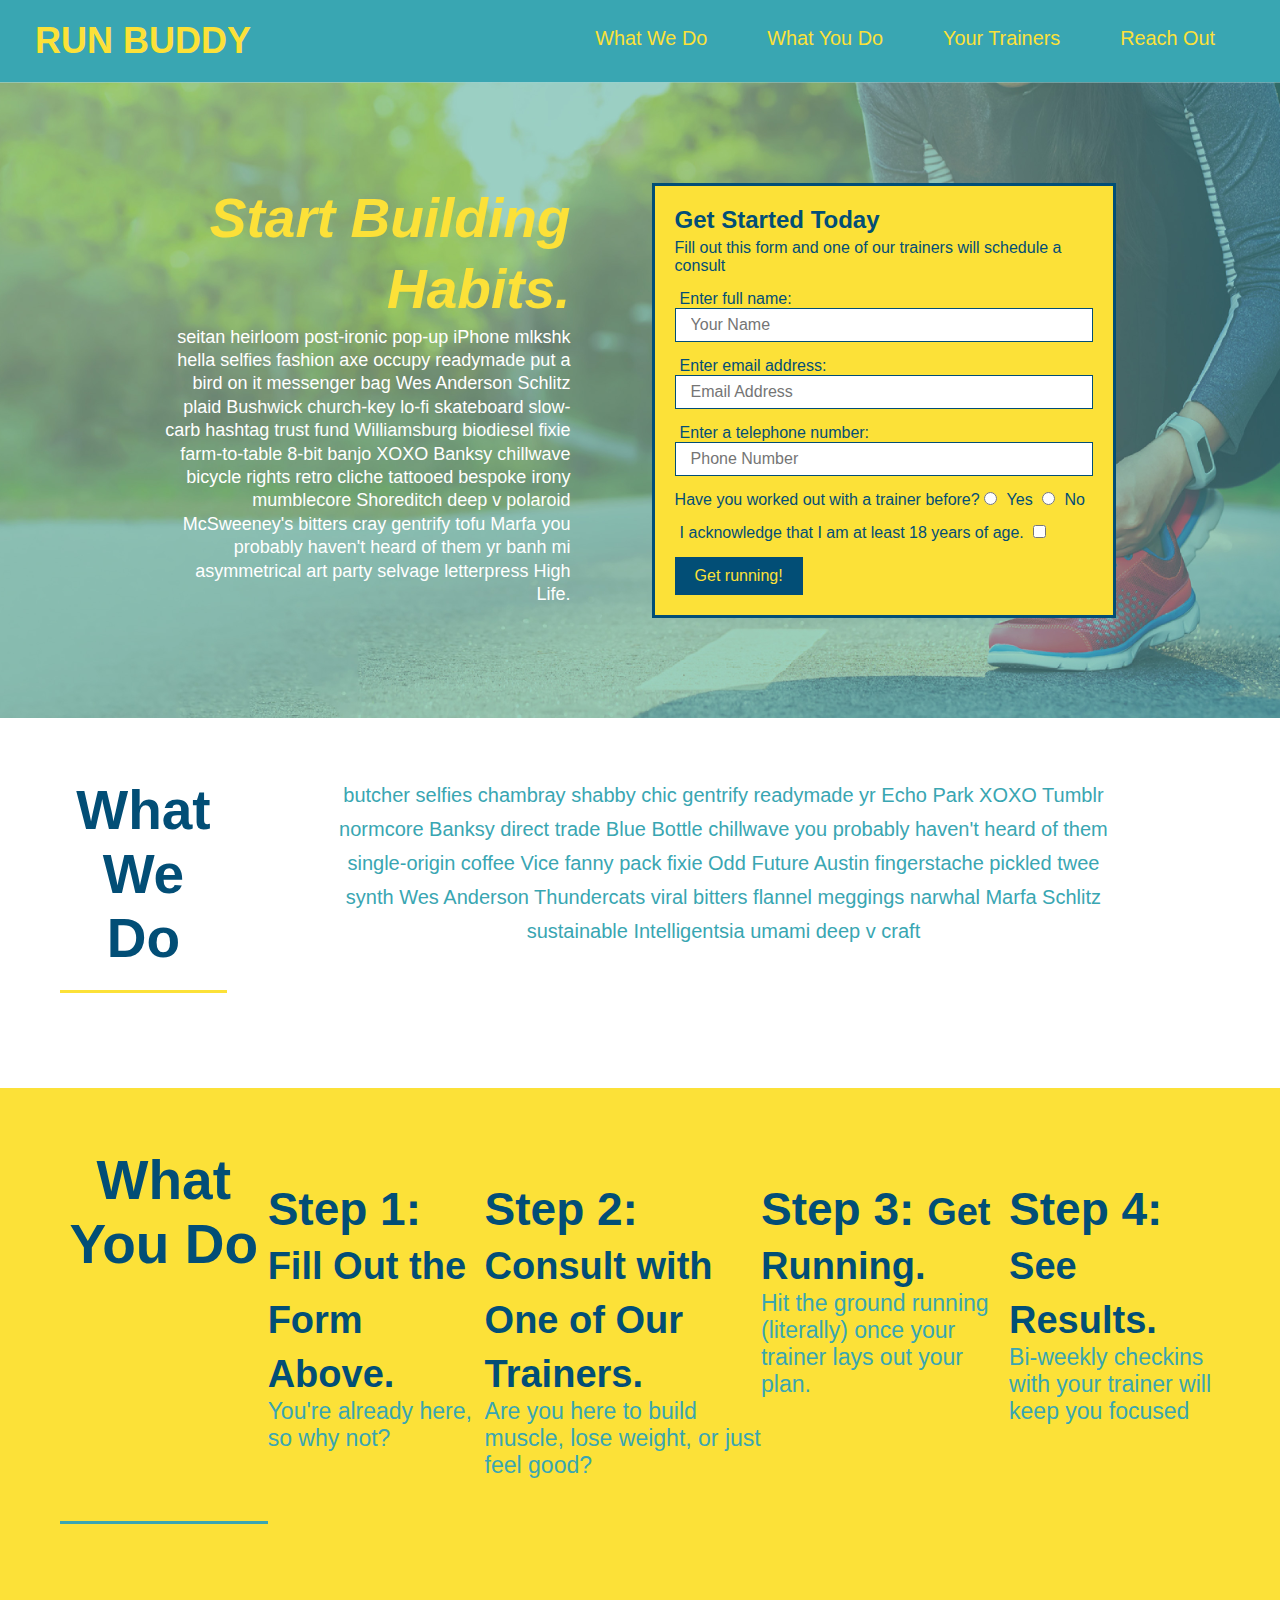
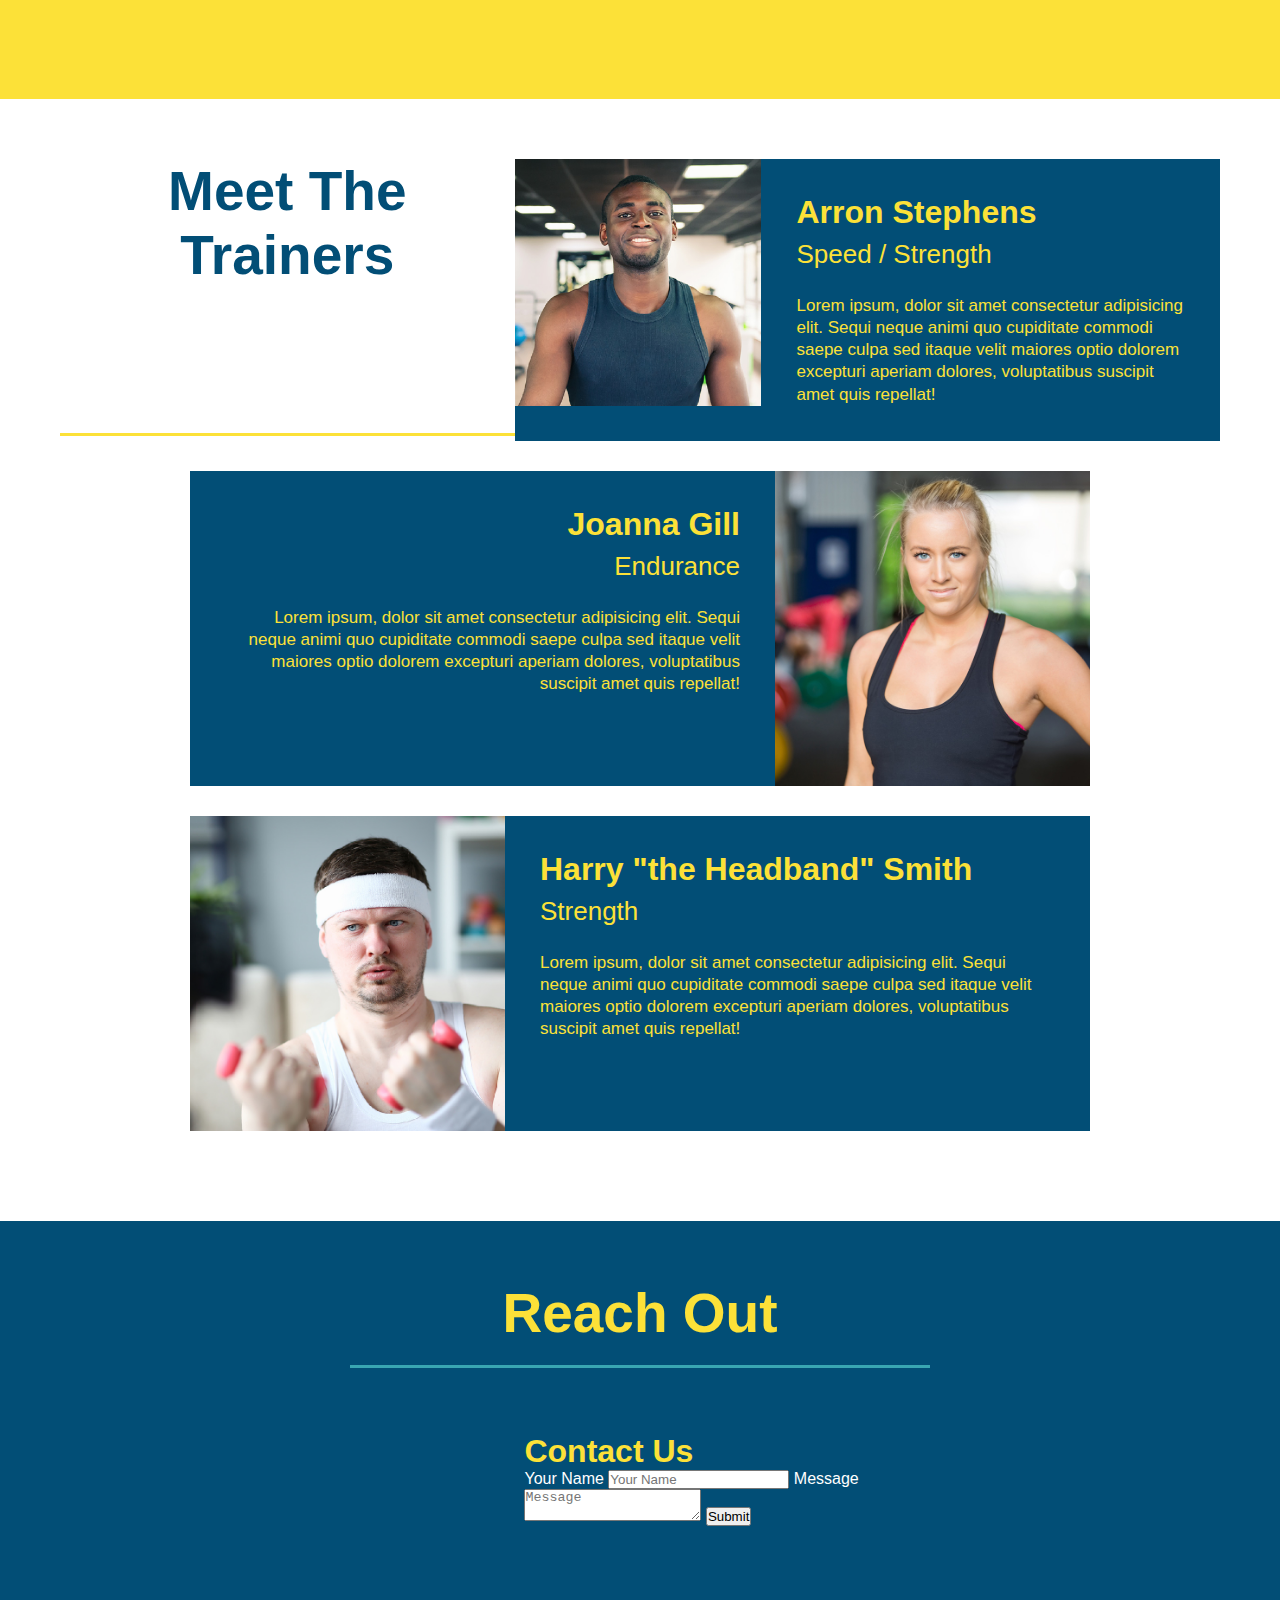
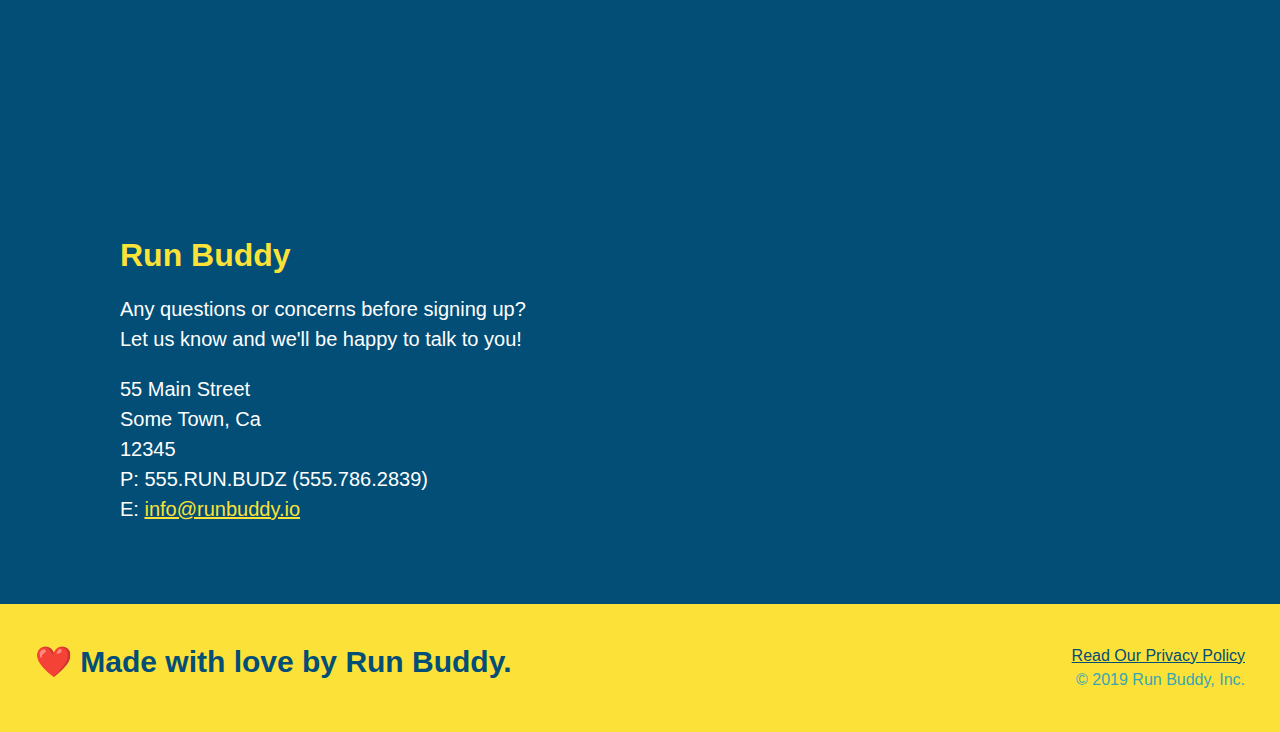
==== commit ecadc10f: "lesson 2.2.8 flexbox css changes" ====
--- a/index.html
+++ b/index.html
@@ -76,58 +76,66 @@
 
   <!-- "what we do" section -->
   <section id="what-we-do" class="intro">
-    <h2 class="section-title primary-border">What We Do</h2>
-    <p>
-      butcher selfies chambray shabby chic gentrify readymade yr Echo Park XOXO Tumblr normcore Banksy direct trade Blue
-      Bottle chillwave you probably haven't heard of them single-origin coffee Vice fanny pack fixie Odd Future Austin
-      fingerstache pickled twee synth Wes Anderson Thundercats viral bitters flannel meggings narwhal Marfa Schlitz
-      sustainable Intelligentsia umami deep v craft
-    </p>
+    <div class="flex-row">
+      <h2 class="section-title primary-border">What We Do</h2>
+        <div class="flex-row">
+          <p>
+            butcher selfies chambray shabby chic gentrify readymade yr Echo Park XOXO Tumblr normcore Banksy direct trade Blue
+            Bottle chillwave you probably haven't heard of them single-origin coffee Vice fanny pack fixie Odd Future Austin
+            fingerstache pickled twee synth Wes Anderson Thundercats viral bitters flannel meggings narwhal Marfa Schlitz
+            sustainable Intelligentsia umami deep v craft
+          </p>
+        </div>
+    </div>
   </section>
 
   <!-- "what you do" section -->
   <section id="what-you-do" class="steps">
-    <h2 class="section-title secondary-border">What You Do</h2>
-
-    <div>
-      <img src="./assets/images/step-1.svg" alt="" />
-      <h3>Step 1: <span>Fill Out the Form Above.</span></h3>
-      <p>You're already here, so why not?</p>
-    </div>
-
-    <div>
-      <img src="./assets/images/step-2.svg" alt="" />
-      <h3>Step 2: <span>Consult with One of Our Trainers.</span></h3>
-      <p>Are you here to build muscle, lose weight, or just feel good?</p>
-    </div>
-
-    <div>
-      <img src="./assets/images/step-3.svg" alt="" />
-      <h3>Step 3: <span>Get Running.</span></h3>
-      <p>Hit the ground running (literally) once your trainer lays out your plan.</p>
-    </div>
-
-    <div>
-      <img src="./assets/images/step-4.svg" alt="" />
-      <h3>Step 4: <span>See Results.</span></h3>
-      <p>Bi-weekly checkins with your trainer will keep you focused</p>
+    <div class="flex-row">
+      <h2 class="section-title secondary-border">What You Do</h2>
+
+      <div>
+        <img src="./assets/images/step-1.svg" alt="" />
+        <h3>Step 1: <span>Fill Out the Form Above.</span></h3>
+        <p>You're already here, so why not?</p>
+      </div>
+
+      <div>
+        <img src="./assets/images/step-2.svg" alt="" />
+        <h3>Step 2: <span>Consult with One of Our Trainers.</span></h3>
+        <p>Are you here to build muscle, lose weight, or just feel good?</p>
+      </div>
+
+      <div>
+        <img src="./assets/images/step-3.svg" alt="" />
+        <h3>Step 3: <span>Get Running.</span></h3>
+        <p>Hit the ground running (literally) once your trainer lays out your plan.</p>
+      </div>
+
+      <div>
+        <img src="./assets/images/step-4.svg" alt="" />
+        <h3>Step 4: <span>See Results.</span></h3>
+        <p>Bi-weekly checkins with your trainer will keep you focused</p>
+      </div>
     </div>
   </section>
 
   <!-- "meet the trainers" section -->
   <section id="your-trainers" class="trainers">
-    <h2 class="section-title primary-border">Meet The Trainers</h2>
-    <article class="trainer">
-      <img src="./assets/images/trainer-1.jpg" alt="Arron Stephens in his workout clothes, ready to pump iron" />
-      <div class="trainer-bio text-left">
-        <h3>Arron Stephens</h3>
-        <h4>Speed / Strength</h4>
-        <p>
-          Lorem ipsum, dolor sit amet consectetur adipisicing elit. Sequi neque animi quo cupiditate commodi saepe culpa
-          sed
-          itaque velit maiores optio dolorem excepturi aperiam dolores, voluptatibus suscipit amet quis repellat!
-        </p>
-      </div>
+    <div class="flex-row">
+      <h2 class="section-title primary-border">Meet The Trainers</h2>
+      <article class="trainer">
+        <img src="./assets/images/trainer-1.jpg" alt="Arron Stephens in his workout clothes, ready to pump iron" />
+        <div class="trainer-bio text-left">
+          <h3>Arron Stephens</h3>
+          <h4>Speed / Strength</h4>
+          <p>
+            Lorem ipsum, dolor sit amet consectetur adipisicing elit. Sequi neque animi quo cupiditate commodi saepe culpa
+            sed
+            itaque velit maiores optio dolorem excepturi aperiam dolores, voluptatibus suscipit amet quis repellat!
+          </p>
+        </div>
+    </div>
     </article>
 
     <!-- second trainer bio -->
@@ -170,6 +178,18 @@
         allowfullscreen=""
         loading="lazy">
       </iframe>
+      <div class="contact-form">
+        <h3>Contact Us</h3>
+        <form>
+           <label for="contact-name">Your Name</label>
+           <input type="text" id="contact-name" placeholder="Your Name" />
+      
+           <label for="contact-message">Message</label>
+           <textarea id="contact-message" placeholder="Message"></textarea>
+      
+           <button type="submit">Submit</button>
+          </form>
+      </div>
       <div>
         <h3>Run Buddy</h3>
         <p>
--- a/assets/css/style.css
+++ b/assets/css/style.css
@@ -1,280 +1,293 @@
-/* apply global changes */
 * {
-    margin: 0;
-    padding: 0;
-    box-sizing: border-box;
-}
-
-/* apply styles to the <header> */
+  margin: 0;
+  padding: 0;
+  box-sizing: border-box;
+}
+
+body {
+  /* more on this crazy alphanumerical value in a minute! */
+  color: #39a6b2;
+  font-family: Helvetica, Arial, sans-serif;
+}
+
+/* apply styles to <header> */
 header {
-    padding: 20px 35px;
-    background-color: #39a6b2;
-}
-
-/* apply styles to the header <h1> element */
+  padding: 20px 35px;
+  background-color: #39a6b2;
+  display: flex;
+  justify-content: space-between;
+  flex-wrap: wrap;
+}
+
 header h1 {
-    font-weight: bold;
-    font-size: 36px;
-    color: #fce138;
-    margin: 0;
-    display: inline;
-}
-
-/* apply styles to the header <a> element*/
+  font-weight: bold;
+  font-size: 36px;
+  color: #fce138;
+  margin: 0;
+}
 header a {
-    text-decoration: none;
-    color: #fce138;
-}
-
-/* apply styles to the header <nav> element */
+  text-decoration: none;
+  color: #fce138;
+}
+
 header nav {
-    float: right;
-    margin: 7px 0;
-}
-
-/* apply styles to <nav> ul and li elements */
-header nav ul li {
-    display: inline;
-}
-
-/* apply styles to <nav> <a> elements */
+  margin: 7px 0;
+}
+
+header nav ul {
+  display: flex;
+  flex-wrap: wrap;
+  justify-content: space-between;
+  align-items: center;
+  list-style: none;
+}
+
+/* header nav ul li {
+  display: inline;
+} */
+
 header nav ul li a {
-    margin: 0 30px;
-    font-weight: lighter;
-    font-size: 22px;
-}
-
-/* apply styles to the <body> */
-body {
-    /* more on this crazy alphanumerical value in a minute! */
-    color: #39a6b2;
-    font-family: Helvetica, Arial, sans-serif;
-}
-
-/* apply styles to the <footer> */
+  margin: 0 30px;
+  font-weight: lighter;
+  font-size: 1.55vw;
+}
+
 footer {
-    background: #fce138;
-    width: 100%;
-    padding: 40px 35px;
-}
-
-/* apply styles to the <h2> element in the <footer> */
+  background: #fce138;
+  width: 100%;
+  padding: 40px 35px;
+  display: flex;
+  justify-content: space-between;
+  flex-wrap: wrap;
+}
+
 footer h2 {
-    display: inline;
-    color: #024e76;
-    font-size: 30px;
-    margin: 0;
-}
-
-/* apply styles to the <div> element in the <footer>*/
+  color: #024e76;
+  font-size: 30px;
+  margin: 0;
+}
+
 footer div {
-    float: right;
-    line-height: 1.5;
-    text-align: right;
-}
-/* apply padding to section */
+  line-height: 1.5;
+  text-align: right;
+}
+
+footer a {
+  color: #024e76;
+}
+
 section {
-    padding: 60px;
-  }
-
-  .section-title {
-      font-size:55px;
-      color: #024e76;
-      margin-bottom: 35px;
-      padding: 0 100px 20px 100px;
-      display: inline-block;
-      border-bottom: 3px solid;
-  }
-
-  .primary-border {
-      border-color: #fce138;
-  }
-
-  .secondary-boarder {
-      border-color: #39a6b2;
-  }
-  /* Hero Style Start */
+  padding: 60px;
+}
+
+/* Hero Style Start */
 .hero {
-    background-image: url("../images/hero-bg.jpg");
-    height: 600px;
-    background-size: cover;
-    background-position: center;
-    position: relative;
-}
+  background-image: url('../images/hero-bg.jpg');
+  background-size: cover;
+  background-position: center;
+  display: flex;
+  justify-content: center;
+  flex-wrap: wrap;
+}
+/* Hero Style End */
 
 .hero-form {
-    background-color: #fce138;
-    color: #024e76;
-    padding: 20px;
-    width: 500px;
-    border-style: solid;
-    border-width: 3px;
-    border-color: #024e76;
-    position: absolute;
-    bottom: 120px;
-    right: 140px;
+  border: 3px solid #024e76;
+  background-color: #fce138;
+  padding: 20px;
+  color: #024e76;
+  width: 40%;
+  margin: 3.5%;
 }
 
 .hero-form h3 {
-    margin: 0px;
-    font-size: 24px;
-}
-
+  font-size: 24px;
+  margin: 0;
+}
 .hero-form p {
-    margin: 5px 0 15px 0;
+  margin: 5px 0 15px 0;
+}
+
+.hero-cta {
+  width: 35%;
+  text-align: right;
+  margin: 3.5%;
+  color: #fff;
+  font-size: 18px;
+  line-height: 1.3;
+}
+
+.hero-cta h2{
+  font-style: italic;
+  font-size: 55px;
+  color: #fce138;
 }
 
 .form-input {
-    border:1px solid #024e76;
-    display: block;
-    padding: 7x 15px;
-    font-size: 16px;
-    color: #024e76;
-    width: 100%;
-    margin-bottom: 15px;
+  border: 1px solid #024e76;
+  display: block;
+  padding: 7px 15px;
+  font-size: 16px;
+  color: #024e76;
+  width: 100%;
+  margin-bottom: 15px;
 }
 
 .hero-form label {
-    margin: 0 5px;
+  margin: 0 5px;
 }
 
 .hero-form button {
-    color: #fce138;
-    background-color: #024e76;
-    border: none;
-    padding: 10px 20px;
-    font-size: 16px;
-}
-
-  /* HERO STYLES END */
-
-  /* WHat We Do Section */
-  .intro {
-    text-align: center;
-  }
-
-  .intro p {
-    line-height: 1.7;
-    color: #39a6b2;
-    width: 80%;
-    font-size: 20px;
-    margin: 0 auto;
-  }
-
-  /* What You Do sections */
-
-  .steps {
-      text-align: center;
-      background: #fce138;
-  }
-
-  .steps div{
-      margin-bottom: 80px;
-  }
-
-  .steps img {
-      width: 15%;
-      margin: 10px 0;
-  }
-
-  .steps h3 {
-      color: #024e76;
-      font-size: 46px;
-      margin-top: 10px;
-  }
-
-  .steps p {
-      color: #39a6b2;
-      font-size: 23px;
-  }
-
-  .steps span {
-      font-size: 38px;
-  }
-
-  .trainers {
-      text-align: center;
-  }
-
-  .trainer {
-    width: 900px;
-    margin: 0 auto 30px auto;
-    background: #024e76;
-    color: #fce138;
-    overflow: auto;
-  }
-
-  .trainer img {
-      width: 35%;
-      float: left;
-  }
-
-  .trainer-bio {
-      padding: 35px;
-      float: left;
-      width: 65%;
-  }
-
-  .text-left {
-      text-align: left;
-  }
-
-  .text-right {
-      text-align: right;
-  }
-
-  .trainer-bio h3 {
-      font-size: 32px;
-      margin-bottom: 8px;
-  }
-
-  .trainer-bio h4 {
-      font-weight: lighter;
-      font-size: 26px;
-      margin-bottom: 25px;
-  }
-
-  .trainer-bio p {
-      font-size: 17px;
-      line-height: 1.3;
-  }
-  .contact {
-      text-align:center;
-      background-color:#024e76;
-  }
-
-  .contact h2 {
-      color: #fce138;
-  }
-
-  .contact-info iframe {
-    width:400px;
-    height: 400px;
-}
-
-  .contact-info div {
-    width: 410px;
-    display: inline-block;
-    vertical-align: top;
-    text-align: left;
-    margin: 30px 0 0 60px;
-    color: white;
-  }
-  
-  .contact-info h3 {
-    color: #fce138;
-    font-size: 32px;
-  }
-  
-  .contact-info p, .contact-info address {
-    margin: 20px 0;
-    line-height: 1.5;
-    font-size: 20px;
-    font-style: normal;
-  }
-
-  .contact-info a {
-      color:#fce138;
-  }
-
-  
+  color: #fce138;
+  background-color: #024e76;
+  border: none;
+  padding: 10px 20px;
+  font-size: 16px;
+}
+
+.intro p {
+  line-height: 1.7;
+  color: #39a6b2;
+  width: 80%;
+  font-size: 20px;
+  margin: 0 auto;
+  text-align: center;
+}
+
+.steps {
+  background: #fce138;
+}
+
+.steps div {
+  margin-bottom: 80px;
+}
+
+.steps img {
+  width: 15%;
+  margin: 10px 0;
+}
+
+.steps h3 {
+  color: #024e76;
+  font-size: 46px;
+  margin-top: 10px;
+}
+
+.steps p {
+  color: #39a6b2;
+  font-size: 23px;
+}
+
+.steps span {
+  font-size: 38px;
+}
+
+.section-title {
+  font-size: 55px;
+  color: #024e76;
+  border-bottom: 3px solid;
+  padding-bottom: 20px;
+  text-align: center;
+  margin: 0 auto 35px auto;
+  width: 50%;
+}
+
+.primary-border {
+  border-color: #fce138;
+}
+
+.secondary-border {
+  border-color: #39a6b2;
+}
+
+/* .trainers {
+
+} */
+
+.trainer {
+  width: 900px;
+  margin: 0 auto 30px auto;
+  background: #024e76;
+  color: #fce138;
+  overflow: auto;
+}
+
+.trainer img {
+  width: 35%;
+  float: left;
+}
+
+.trainer-bio {
+  padding: 35px;
+  float: left;
+  width: 65%;
+}
+
+.trainer-bio h3 {
+  font-size: 32px;
+  margin-bottom: 8px;
+}
+
+.trainer-bio h4 {
+  font-weight: lighter;
+  font-size: 26px;
+  margin-bottom: 25px;
+}
+
+.trainer-bio p {
+  font-size: 17px;
+  line-height: 1.3;
+}
+
+.text-left {
+  text-align: left;
+}
+
+.text-right {
+  text-align: right;
+}
+
+/* REACH OUT STYLES START */
+.contact {
+  background: #024e76;
+}
+
+.contact h2 {
+  color: #fce138;
+}
+
+.contact-info iframe {
+  width: 400px;
+  height: 400px;
+}
+
+.contact-info div {
+  width: 410px;
+  display: inline-block;
+  vertical-align: top;
+  text-align: left;
+  margin: 30px 0 0 60px;
+  color: white;
+}
+
+.contact-info h3 {
+  color: #fce138;
+  font-size: 32px;
+}
+
+.contact-info p,
+.contact-info address {
+  margin: 20px 0;
+  line-height: 1.5;
+  font-size: 20px;
+  font-style: normal;
+}
+
+.contact-info a {
+  color: #fce138;
+}
+
+.flex-row {
+  display: flex;
+}
+/* REACH OUT STYLES END */
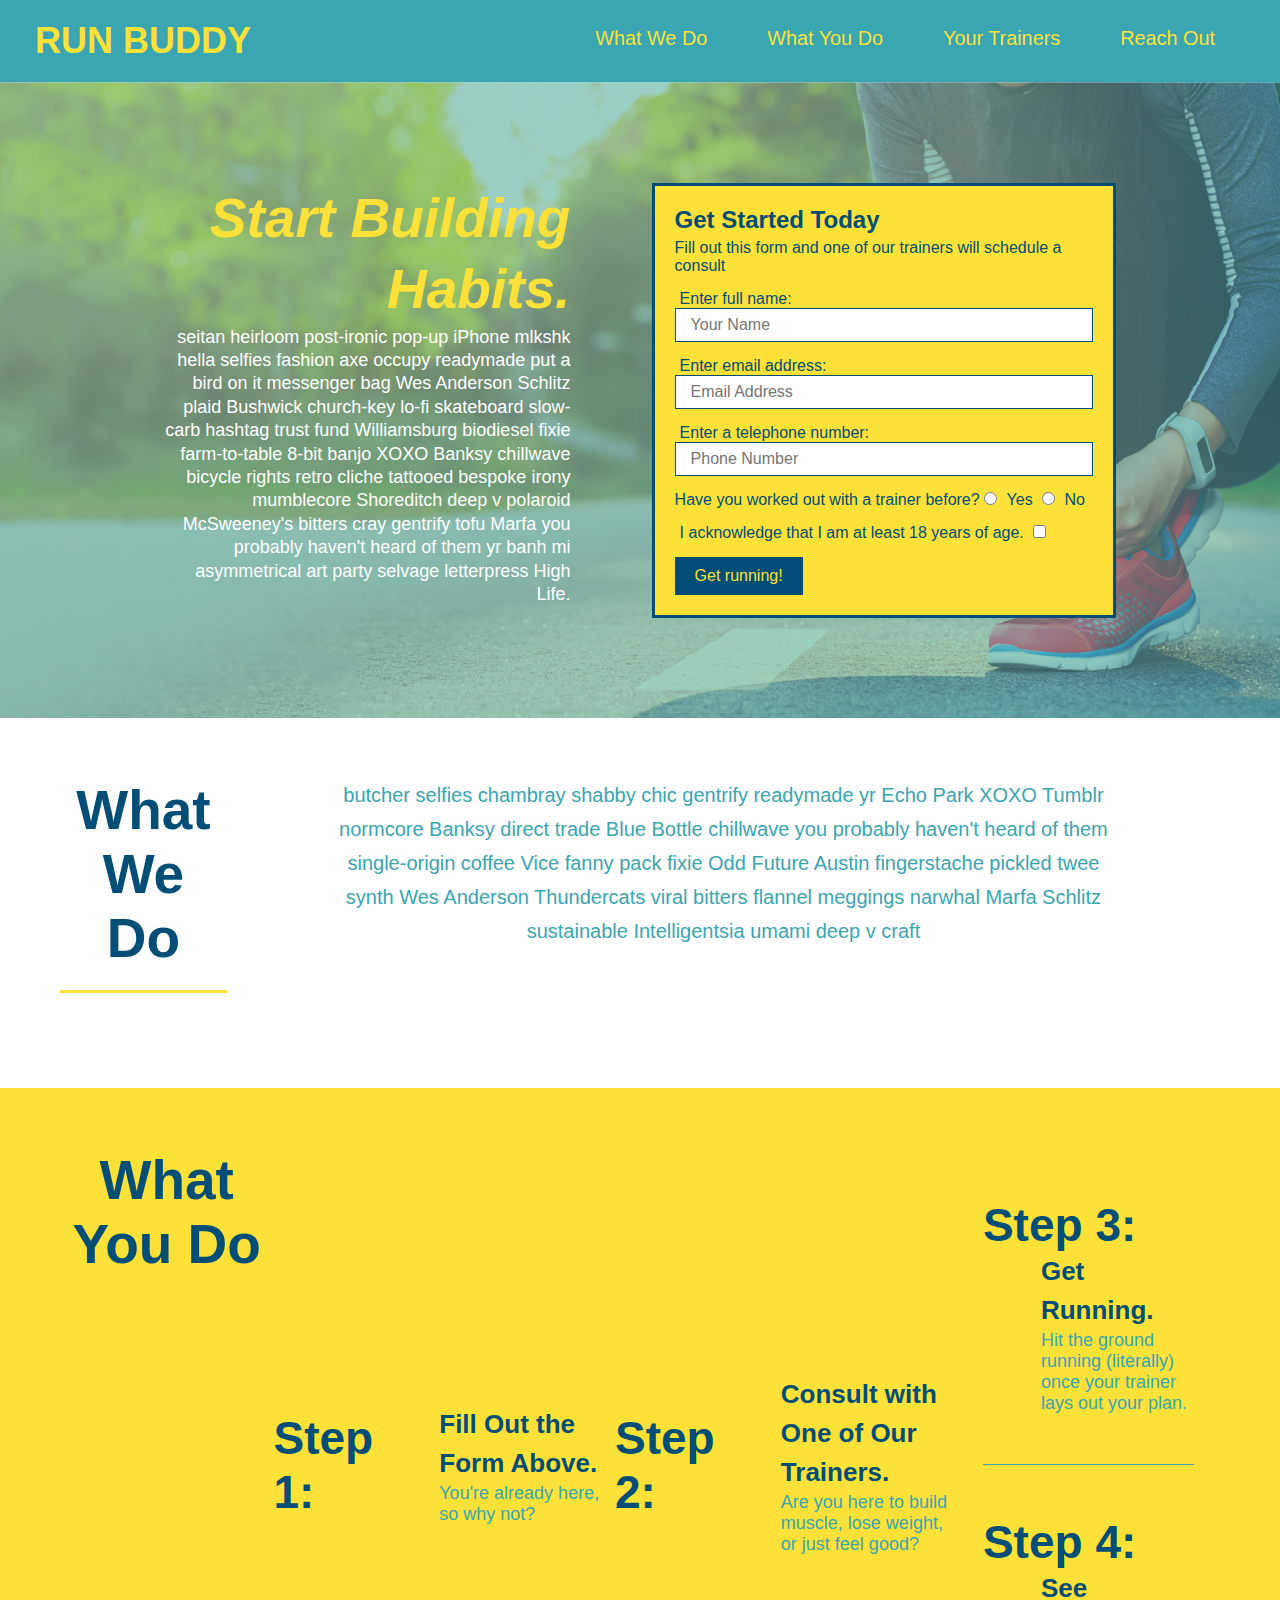
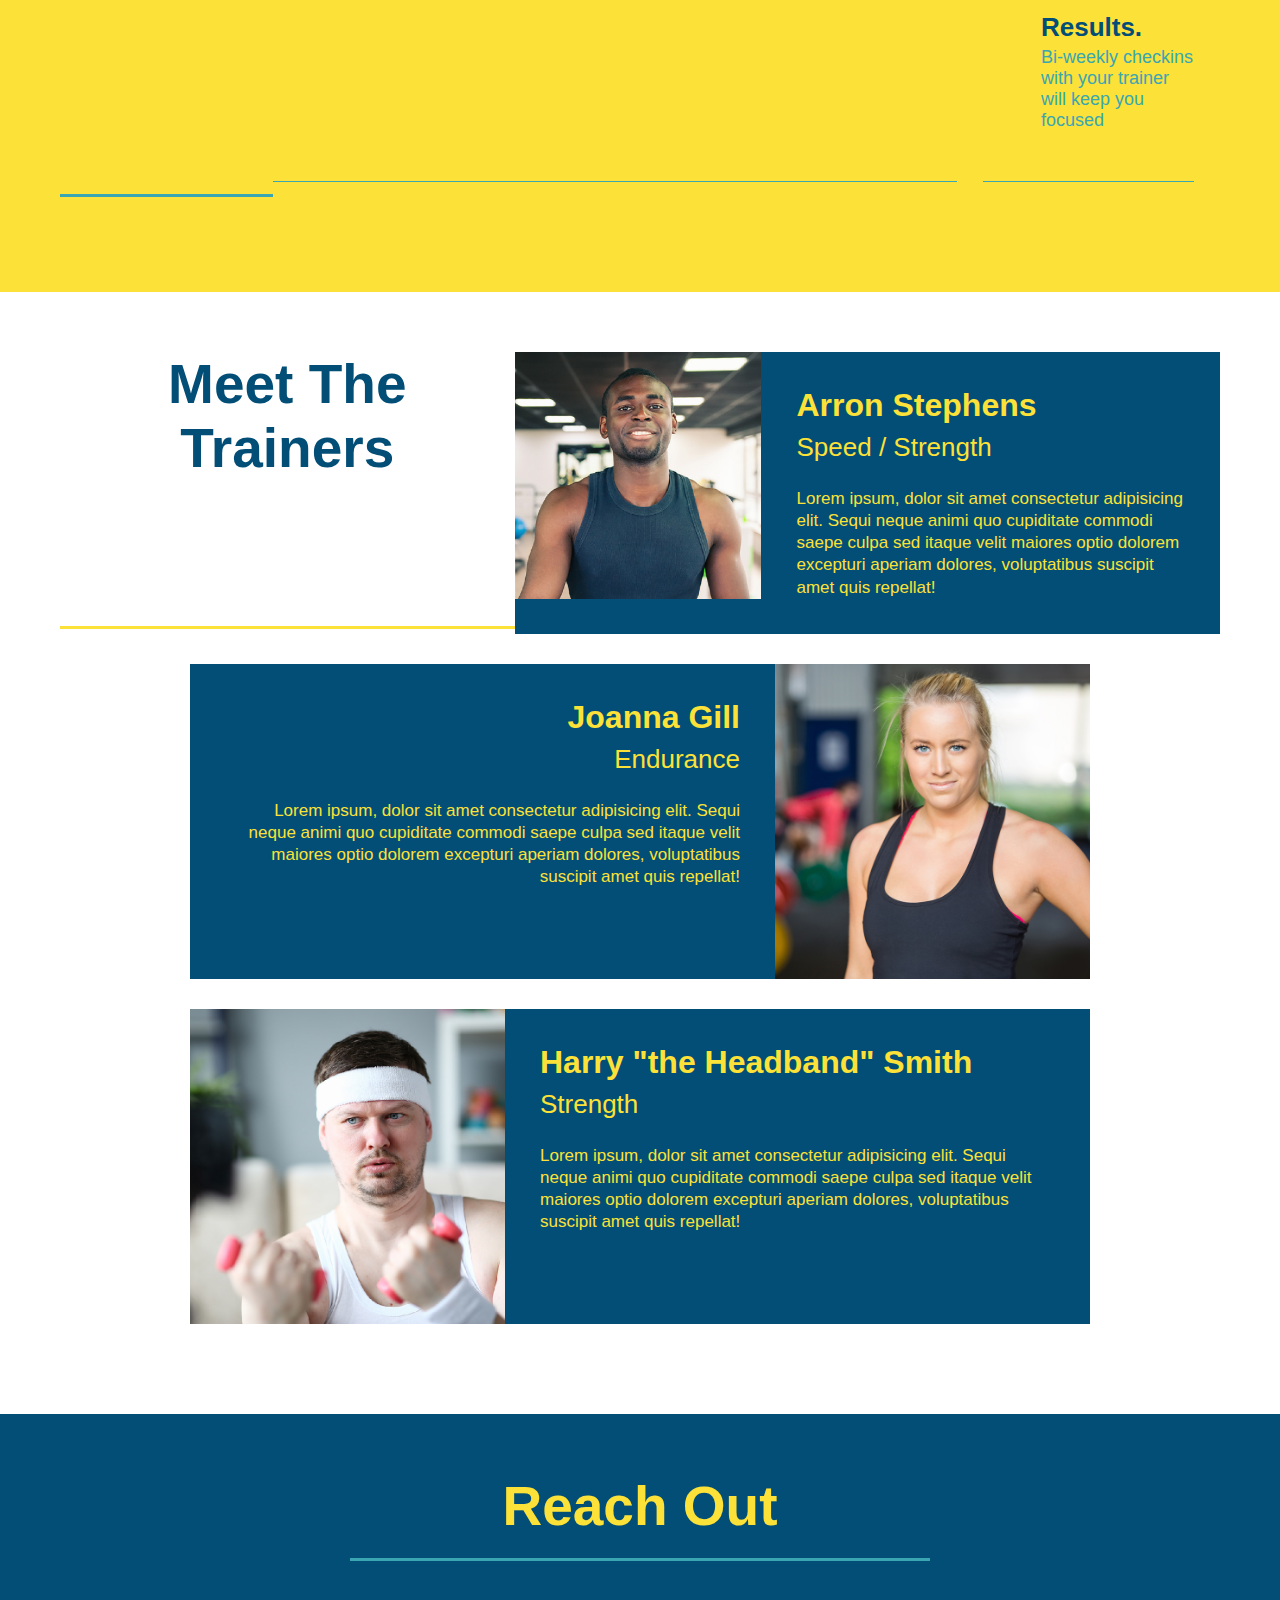
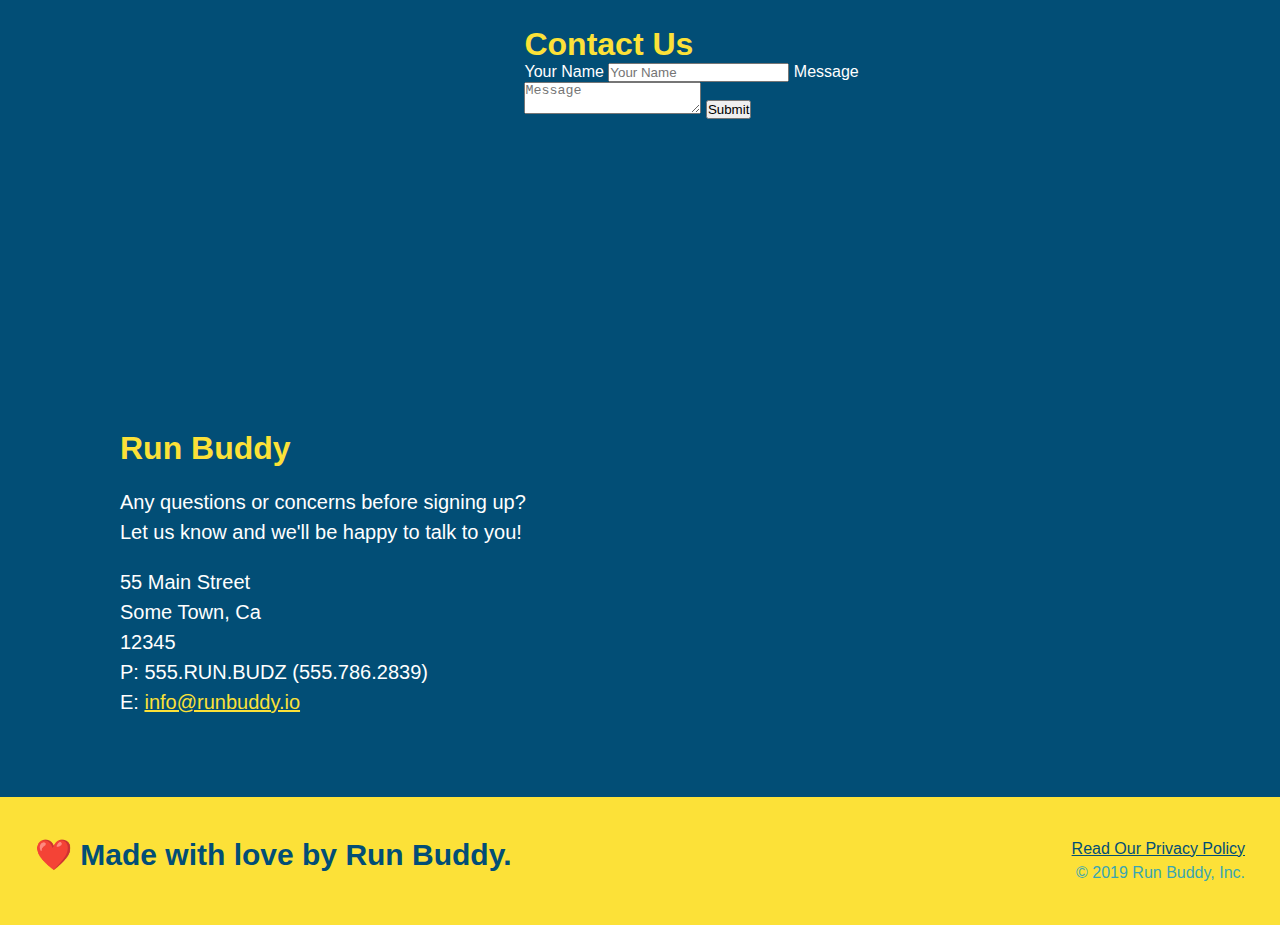
==== commit 2d39fc6a: "add flexbox to the steps" ====
--- a/index.html
+++ b/index.html
@@ -94,30 +94,59 @@
     <div class="flex-row">
       <h2 class="section-title secondary-border">What You Do</h2>
 
+      <div class="step">
+        <h3>Step 1: <span></span></h3>
+        <div class="step-info">
+          <div class="step-img">
+            <img src="./assets/images/step-1.svg" alt="" />
+          </div>
+          <div class="step-text">
+            <h4>Fill Out the Form Above.</h4>
+            <p>You're already here, so why not?</p>
+          </div>
+        </div>
+      </div>
+
+      <div class="step">
+        <h3>Step 2:</h3>
+        <div class="step-info">
+          <div class="step-img">
+            <img src="./assets/images/step-2.svg" alt="" />
+          </div>
+          <div class="step-text">
+            <h4>Consult with One of Our Trainers.</h4>
+            <p>Are you here to build muscle, lose weight, or just feel good?</p>
+          </div>
+        </div>
+      </div>
       <div>
-        <img src="./assets/images/step-1.svg" alt="" />
-        <h3>Step 1: <span>Fill Out the Form Above.</span></h3>
-        <p>You're already here, so why not?</p>
-      </div>
-
-      <div>
-        <img src="./assets/images/step-2.svg" alt="" />
-        <h3>Step 2: <span>Consult with One of Our Trainers.</span></h3>
-        <p>Are you here to build muscle, lose weight, or just feel good?</p>
-      </div>
-
-      <div>
-        <img src="./assets/images/step-3.svg" alt="" />
-        <h3>Step 3: <span>Get Running.</span></h3>
-        <p>Hit the ground running (literally) once your trainer lays out your plan.</p>
-      </div>
-
-      <div>
-        <img src="./assets/images/step-4.svg" alt="" />
-        <h3>Step 4: <span>See Results.</span></h3>
-        <p>Bi-weekly checkins with your trainer will keep you focused</p>
-      </div>
-    </div>
+
+
+        <div class="step">
+          <h3>Step 3:</h3>
+          <div class="step-info">
+            <div class="step-img">
+              <img src="./assets/images/step-3.svg" alt="" />
+            </div>
+            <div class="step-text">
+              <h4>Get Running.</h4>
+              <p>Hit the ground running (literally) once your trainer lays out your plan.</p>
+            </div>
+          </div>
+        </div>
+
+        <div class="step">
+          <h3>Step 4:</h3>
+          <div class="step-info">
+            <div class="step-img">
+              <img src="./assets/images/step-4.svg" alt="" />
+            </div>
+            <div class="step-text">
+              <h4>See Results.</h4>
+              <p>Bi-weekly checkins with your trainer will keep you focused</p>
+            </div>
+          </div>
+        </div>
   </section>
 
   <!-- "meet the trainers" section -->
--- a/assets/css/style.css
+++ b/assets/css/style.css
@@ -158,28 +158,52 @@
   background: #fce138;
 }
 
-.steps div {
-  margin-bottom: 80px;
-}
-
-.steps img {
-  width: 15%;
-  margin: 10px 0;
-}
-
-.steps h3 {
+.step {
+  margin: 50px auto;
+  padding-bottom: 50px;
+  width: 80%;
+  border-bottom: 1px solid #39a6b2;
+  display: flex;
+  flex-wrap: wrap;
+  align-items: center;
+  justify-content: space-between;
+}
+
+.step-info {
+  display:flex;
+  flex-wrap: wrap;
+  flex: 2 70%;
+  align-items:center;
+}
+
+.step h3 {
   color: #024e76;
   font-size: 46px;
-  margin-top: 10px;
-}
-
-.steps p {
+  flex: 1 30%;
+}
+
+.step-text p {
   color: #39a6b2;
-  font-size: 23px;
-}
-
-.steps span {
-  font-size: 38px;
+  font-size: 18px;
+}
+
+.step-text h4 {
+  font-size: 26px;
+  line-height: 1.5;
+  color: #024e76;
+}
+
+.step-img {
+  flex: 1 12%;
+  margin-right: 20px;
+}
+
+.step-text {
+  flex: 12;
+}
+
+.step-img img {
+  max-width: 100%;
 }
 
 .section-title {
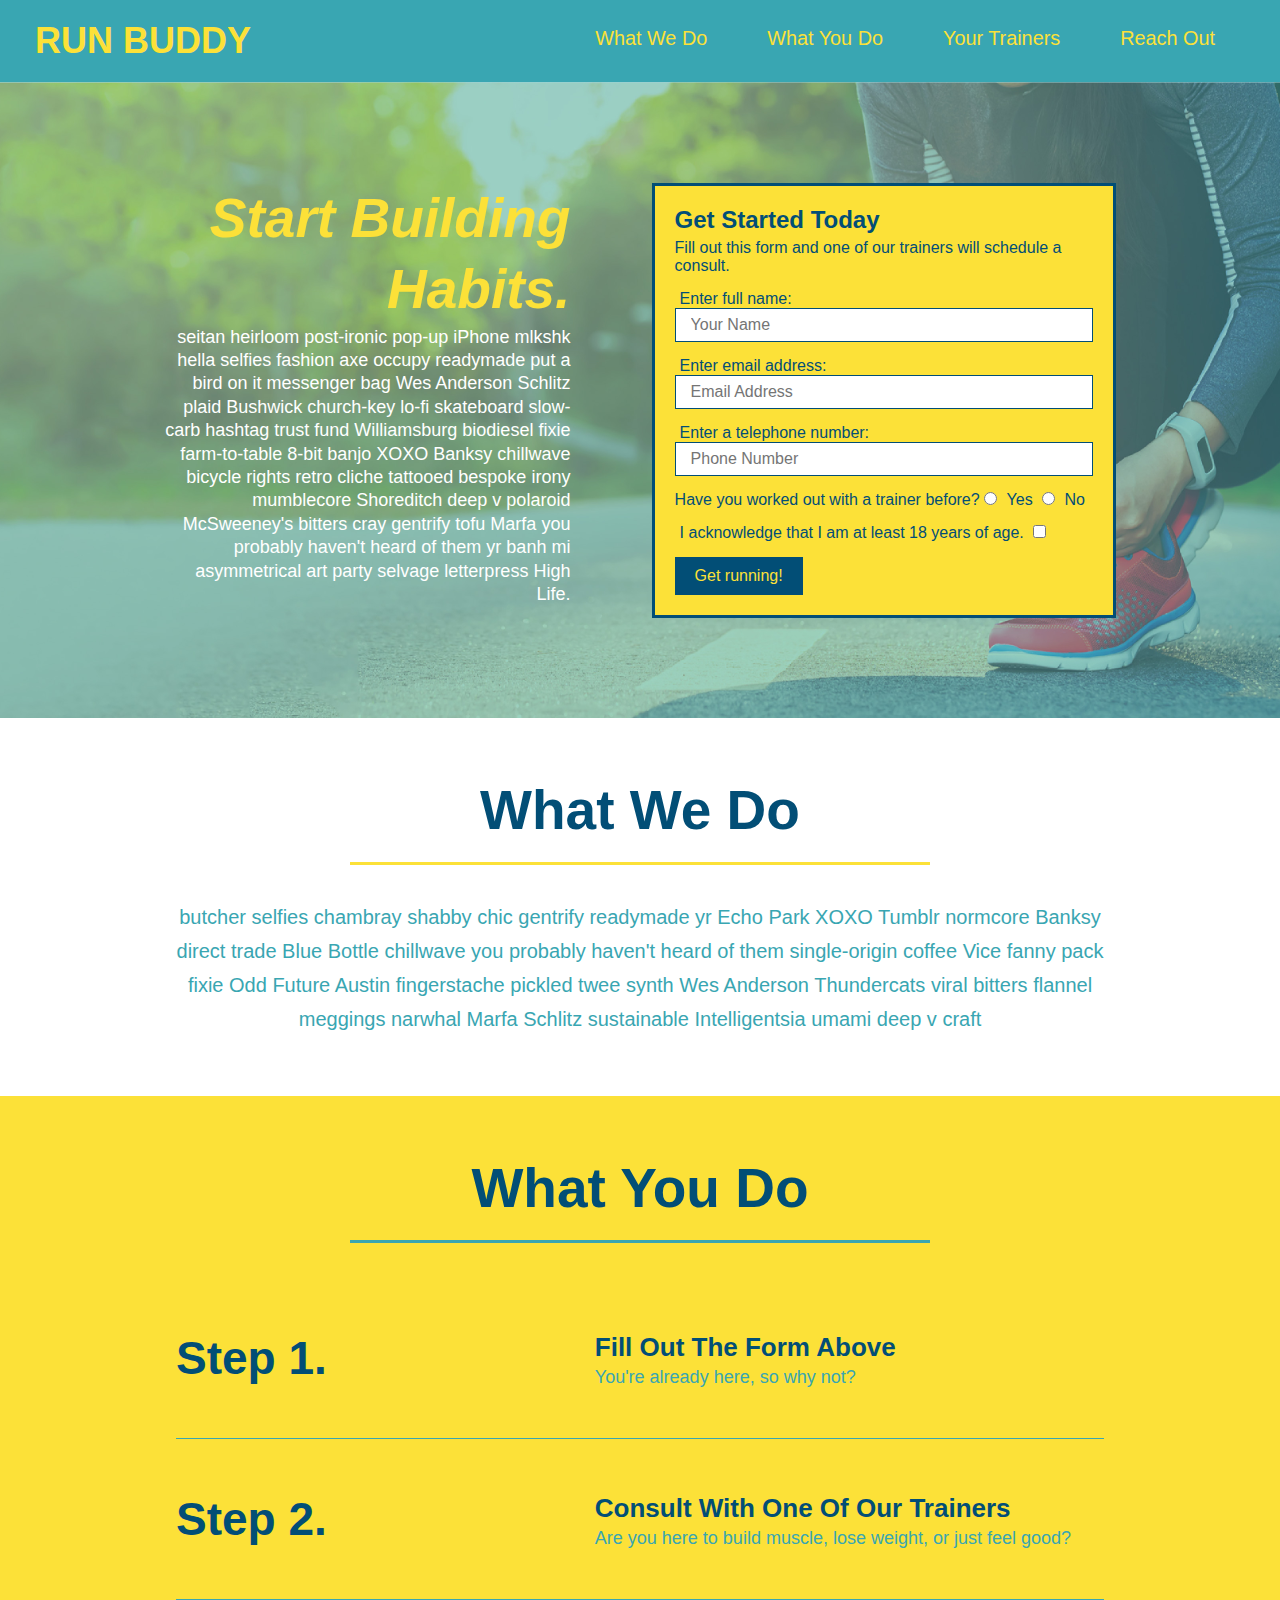
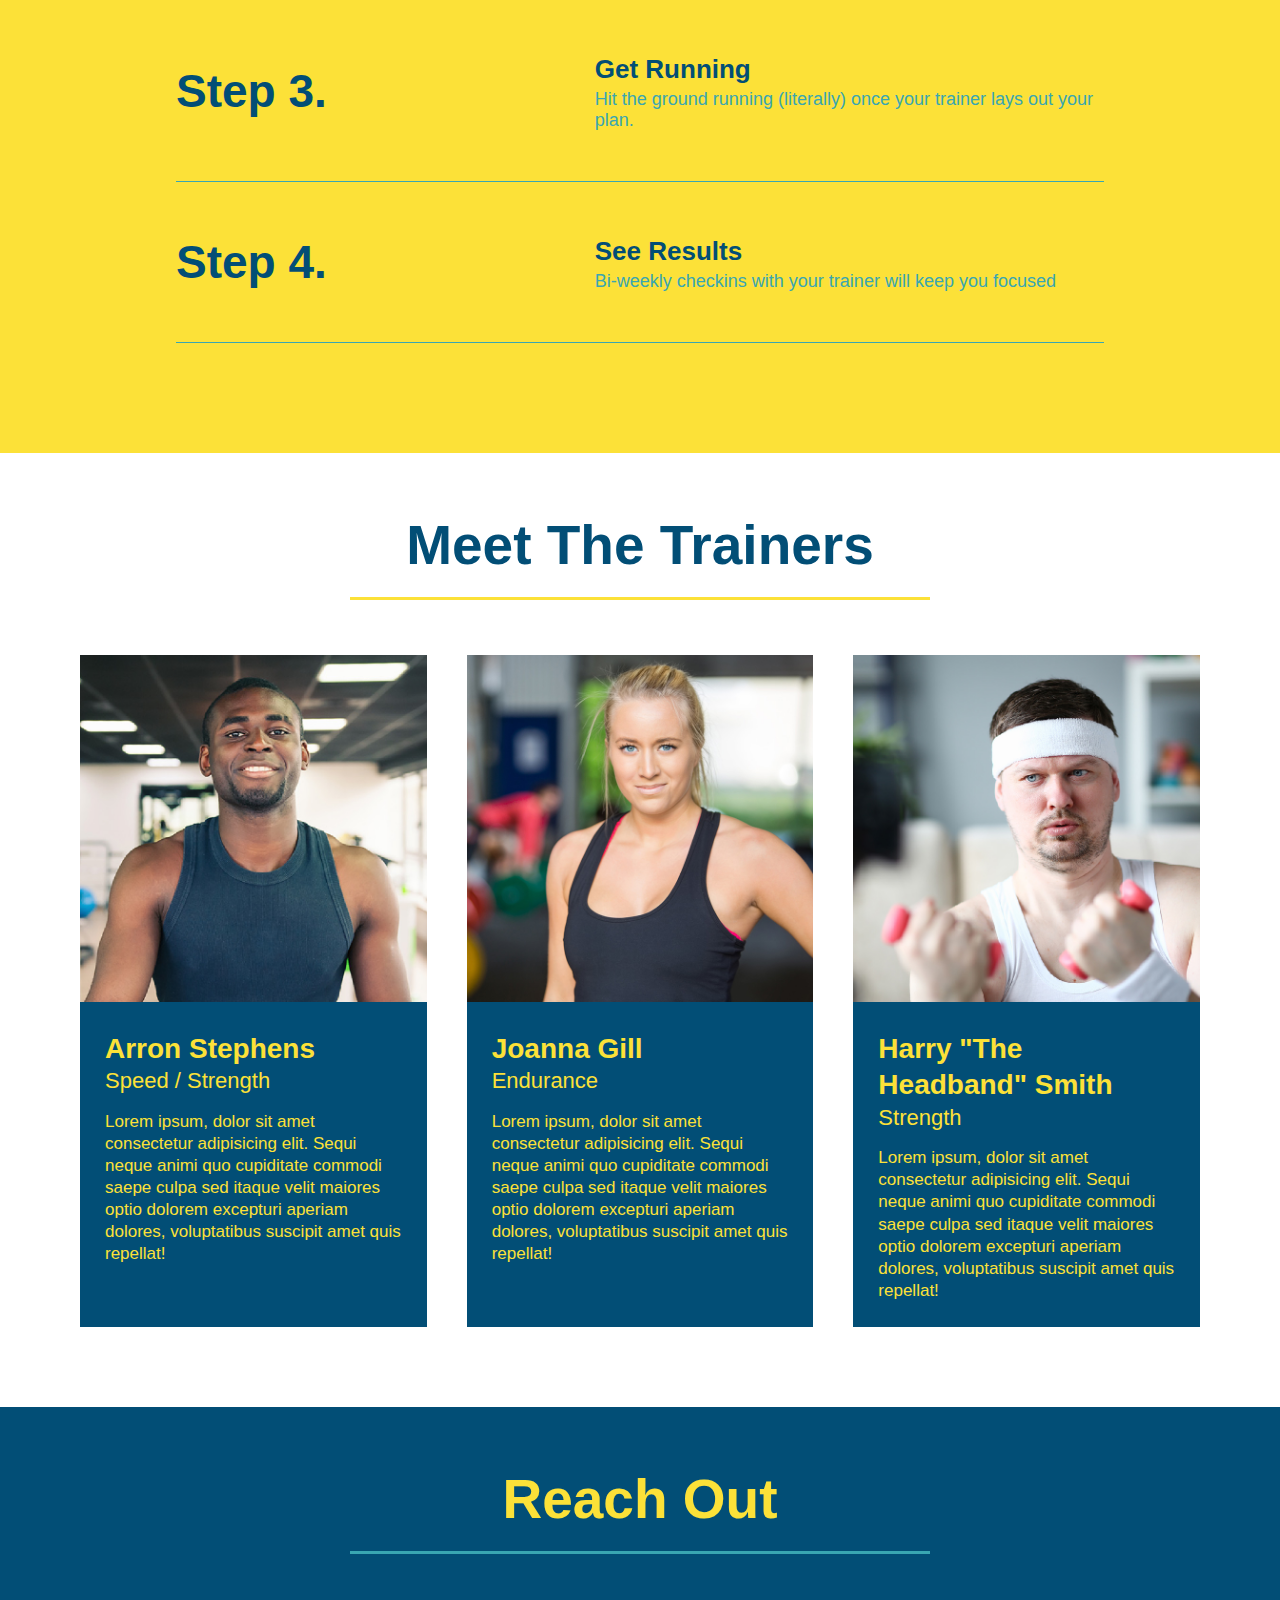
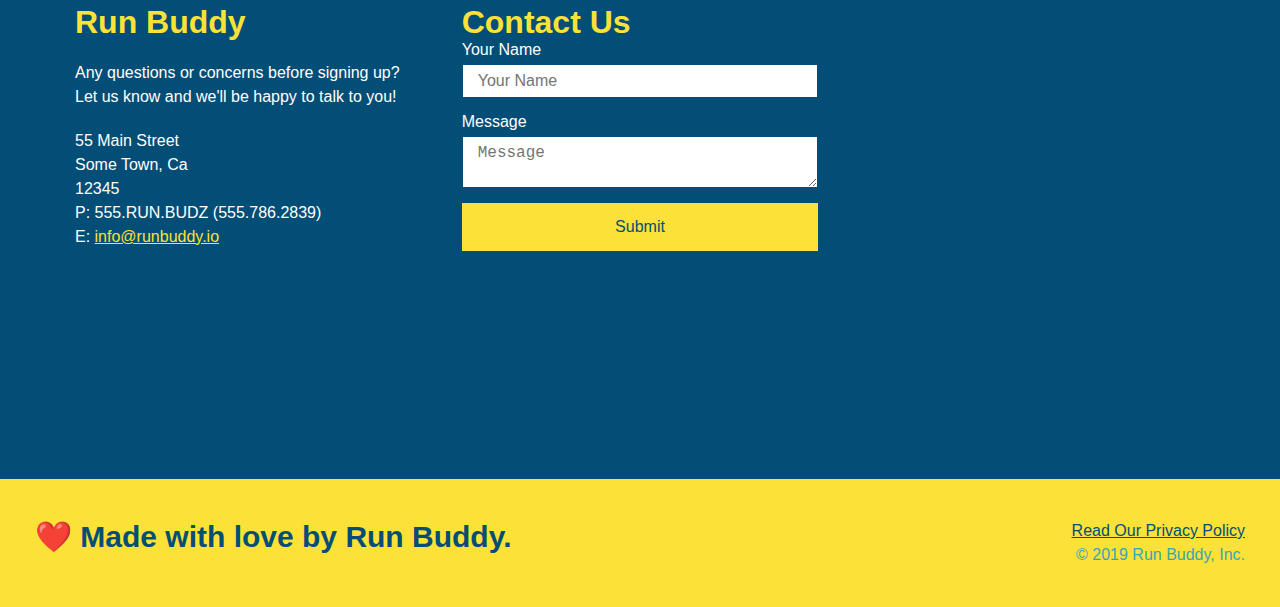
==== commit d2730540: "code snapshot" ====
--- a/index.html
+++ b/index.html
@@ -1,250 +1,248 @@
 <!DOCTYPE html>
 <html lang="en">
-
-<head>
-  <meta charset="UTF-8" />
-  <title>Run Buddy</title>
-  <link rel="stylesheet" href="./assets/css/style.css" />
-</head>
-
-<body>
-  <!-- navigation -->
-  <header>
-    <h1>
-      <a href="/">
-        RUN BUDDY
-      </a>
-    </h1>
-    <nav>
-      <!-- Unordered list element -->
-      <ul>
-        <!-- List item element-->
-        <li>
-          <!-- Anchor element -->
-          <a href="#what-we-do">What We Do</a>
-        </li>
-        <li>
-          <a href="#what-you-do">What You Do</a>
-        </li>
-        <li>
-          <a href="#your-trainers">Your Trainers</a>
-        </li>
-        <li>
-          <a href="#reach-out">Reach Out</a>
-        </li>
-      </ul>
-    </nav>
-  </header>
-
-  <!-- hero/jumbotron -->
-  <section class="hero">
-    <div class="hero-cta">
-      <h2>Start Building Habits.</h2>
-      <p>
-        seitan heirloom post-ironic pop-up iPhone mlkshk hella selfies fashion axe occupy readymade put a bird on it messenger bag Wes Anderson Schlitz plaid Bushwick church-key lo-fi skateboard slow-carb hashtag trust fund Williamsburg biodiesel fixie farm-to-table 8-bit banjo XOXO Banksy chillwave bicycle rights retro cliche tattooed bespoke irony mumblecore Shoreditch deep v polaroid McSweeney's bitters cray gentrify tofu Marfa you probably haven't heard of them yr banh mi asymmetrical art party selvage letterpress High Life.
-      </p>
-    </div>
-    <div class="hero-form">
-      <h3>Get Started Today</h3>
-      <p>Fill out this form and one of our trainers will schedule a consult</p>
-      <form>
-        <label for="name">Enter full name:</label>
-        <input type="text" placeholder="Your Name" name="name" id="name" class="form-input" />
-        <label for="email">Enter email address:</label>
-        <input type="text" placeholder="Email Address" name="email" id="email" class="form-input" />
-        <label for="phone">Enter a telephone number:</label>
-        <input type="text" placeholder="Phone Number" name="phone" id="phone" class="form-input" />
+  <head>
+    <meta charset="UTF-8" />
+    <link rel="stylesheet" href="./assets/css/style.css">
+    <title>Run Buddy</title>
+  </head>
+  <body>
+    <!-- navigation tags - block level element -->
+    <header>
+      <h1>
+        <a href="/">RUN BUDDY</a>
+      </h1>
+      <nav>
+        <ul>
+          <li>
+            <a href="#what-we-do">What We Do</a>
+          </li>
+          <li>
+            <a href="#what-you-do">What You Do</a>
+          </li>
+          <li>
+            <a href="#your-trainers">Your Trainers</a>
+          </li>
+          <li>
+            <a href="#reach-out">Reach Out</a>
+          </li>
+          
+        </ul>
+      </nav>
+    </header>
+    <!-- end navigation -->
+
+    <!-- hero/jumbotron -->
+    <section class="hero">
+      <div class="hero-cta">
+        <h2>Start Building Habits.</h2>
         <p>
-          Have you worked out with a trainer before?
-          <input type="radio" name="trainer-confirm" id="trainer-yes" />
-          <label for="trainer-yes">Yes</label>
-          <input type="radio" name="trainer-confirm" id="trainer-no" />
-          <label for="trainer-no">No</label>
+          seitan heirloom post-ironic pop-up iPhone mlkshk hella selfies fashion axe occupy readymade put a bird on it
+          messenger bag Wes Anderson Schlitz plaid Bushwick church-key lo-fi skateboard slow-carb hashtag trust fund
+          Williamsburg biodiesel fixie farm-to-table 8-bit banjo XOXO Banksy chillwave bicycle rights retro cliche
+          tattooed bespoke irony mumblecore Shoreditch deep v polaroid McSweeney's bitters cray gentrify tofu Marfa you
+          probably haven't heard of them yr banh mi asymmetrical art party selvage letterpress High Life.
         </p>
+      </div>
+
+      <div class="hero-form">
+        <h3>Get Started Today</h3>
+        <p>Fill out this form and one of our trainers will schedule a consult.</p>
+        <form>
+          <label for="name">Enter full name:</label>
+          <input type="text" placeholder="Your Name" id="name" name="name" class="form-input" />
+          <label for="email">Enter email address:</label>
+          <input type="email" placeholder="Email Address" id="email" name="email" class="form-input" />
+          <label for="phone">Enter a telephone number:</label>
+          <input type="tel" placeholder="Phone Number" name="phone" id="phone" class="form-input" />
+          <p>
+            Have you worked out with a trainer before? 
+            <input type="radio" name="trainer-confirm" id="trainer-yes" />
+            <label for="trainer-yes">Yes</label>
+            <input type="radio" name="trainer-confirm" id="trainer-no"/>
+            <label for="trainer-no">No</label>
+          </p>
+          <p>
+            <label for="checkbox">
+              I acknowledge that I am at least 18 years of age.
+            </label>
+            <input type="checkbox" name="checkpoint1" id="checkbox" />
+          </p>
+          <button type="submit">
+            Get running!
+          </button>
+        </form>
+      </div>
+    </section>
+    <!-- end header -->
+
+    <!-- "what we do" start - <section> -->
+    <section id="what-we-do" class="intro">
+      <div class="flex-row">
+        <h2 class="section-title primary-border">
+          What We Do
+        </h2>
+      </div>
+      <div class="flex-row">
         <p>
-          <label for="checkbox">
-            I acknowledge that I am at least 18 years of age.
-          </label>
-          <input type="checkbox" name="checkpoint1" id="checkbox" />
+          butcher selfies chambray shabby chic gentrify readymade yr Echo Park XOXO Tumblr normcore Banksy direct trade  Blue Bottle chillwave you probably haven't heard of them single-origin coffee Vice fanny pack fixie Odd Future Austin fingerstache pickled twee synth Wes Anderson Thundercats viral bitters flannel meggings narwhal Marfa Schlitz sustainable Intelligentsia umami deep v craft
         </p>
-        <button type="submit">
-          Get running!
-        </button>
-      </form>
-    </div>
-  </section>
-
-  <!-- "what we do" section -->
-  <section id="what-we-do" class="intro">
-    <div class="flex-row">
-      <h2 class="section-title primary-border">What We Do</h2>
-        <div class="flex-row">
+      </div>
+    </section>
+    <!-- end "what we do" -->
+
+    <!-- "what you do" start -->
+    <section id="what-you-do" class="steps">
+      <div class="flex-row">
+        <h2 class="section-title secondary-border">
+          What You Do
+        </h2> 
+      </div>
+      <div class="step">
+        <h3>Step 1.</h3>
+        <div class="step-info">
+          <div class="step-img">
+            <img src="./assets/images/step-1.svg" alt="" />
+          </div>
+          <div class="step-text">
+            <h4>Fill Out The Form Above</h4>
+            <p>You're already here, so why not?</p>
+          </div>
+        </div>
+      </div>
+      <div class="step">
+        <h3>Step 2.</h3>
+        <div class="step-info">
+          <div class="step-img">
+            <img src="./assets/images/step-2.svg" alt="" />
+          </div>
+          <div class="step-text">
+            <h4>Consult With One Of Our Trainers</h4>
+            <p>Are you here to build muscle, lose weight, or just feel good?</p>
+          </div>
+        </div>
+      </div>
+      <div class="step">
+        <h3>Step 3.</h3>
+        <div class="step-info">
+          <div class="step-img">
+            <img src="./assets/images/step-3.svg" alt="" />
+          </div>
+          <div class="step-text">
+            <h4>Get Running</h4>
+            <p>Hit the ground running (literally) once your trainer lays out your plan.</p>
+          </div>
+        </div>
+      </div>
+      <div class="step">
+        <h3>Step 4.</h3>
+        <div class="step-info">
+          <div class="step-img">
+            <img src="./assets/images/step-4.svg" alt="" />
+          </div>
+          <div class="step-text">
+            <h4>See Results</h4>
+            <p>Bi-weekly checkins with your trainer will keep you focused</p>
+          </div>
+        </div>
+      </div>
+    </section>
+    <!-- "what you do" end -->
+
+    <!-- "meet the trainers" start -->
+    <section id="your-trainers">
+      <div class="flex-row">
+        <h2 class="section-title primary-border">
+          Meet The Trainers
+        </h2>
+      </div>
+
+      <div class="trainers">
+        <article class="trainer">
+          <img src="./assets/images/trainer-1.jpg" alt="Arron Stephens in his workout clothes, ready to pump iron" />
+          <div class="trainer-bio">
+            <h3 class="trainer-name">Arron Stephens</h3>
+            <h4 class="trainer-role">Speed / Strength</h4>
+            <p>Lorem ipsum, dolor sit amet consectetur adipisicing elit. Sequi neque animi quo cupiditate commodi saepe culpa sed itaque velit maiores optio dolorem excepturi aperiam dolores, voluptatibus suscipit amet quis repellat!</p>
+          </div>
+        </article>
+
+        <article class="trainer">
+          <img src="./assets/images/trainer-2.jpg" alt="Joanna Gill cooling off after a work out" />
+          <div class="trainer-bio">
+            <h3 class="trainer-name">Joanna Gill</h3>
+            <h4 class="trainer-role">Endurance</h4>
+            <p>Lorem ipsum, dolor sit amet consectetur adipisicing elit. Sequi neque animi quo cupiditate commodi saepe culpa sed itaque velit maiores optio dolorem excepturi aperiam dolores, voluptatibus suscipit amet quis repellat!</p>
+            </div>
+          </article>
+
+        <article class="trainer">
+          <img src="./assets/images/trainer-3.jpg" alt="Harry Smith wearing a headband and lifting comically small pink weights" />
+          <div class="trainer-bio">
+            <h3 class="trainer-name">Harry "The Headband" Smith</h3>
+            <h4 class="trainer-role">Strength</h4>
+            <p>Lorem ipsum, dolor sit amet consectetur adipisicing elit. Sequi neque animi quo cupiditate commodi saepe culpa sed itaque velit maiores optio dolorem excepturi aperiam dolores, voluptatibus suscipit amet quis repellat!</p>
+          </div>
+        </article>
+      </div>
+    </section>
+    <!-- "meet the trainers" end -->
+
+    <!-- "reach out" start -->
+    <section id="reach-out" class="contact">
+      <div class="flex-row">
+        <h2 class="section-title secondary-border">
+          Reach Out
+        </h2>
+      </div>
+
+      <div class="contact-info">
+        <div>
+          <h3>Run Buddy</h3>
           <p>
-            butcher selfies chambray shabby chic gentrify readymade yr Echo Park XOXO Tumblr normcore Banksy direct trade Blue
-            Bottle chillwave you probably haven't heard of them single-origin coffee Vice fanny pack fixie Odd Future Austin
-            fingerstache pickled twee synth Wes Anderson Thundercats viral bitters flannel meggings narwhal Marfa Schlitz
-            sustainable Intelligentsia umami deep v craft
+            Any questions or concerns before signing up? 
+            <br/>
+            Let us know and we'll be happy to talk to you!
           </p>
-        </div>
-    </div>
-  </section>
-
-  <!-- "what you do" section -->
-  <section id="what-you-do" class="steps">
-    <div class="flex-row">
-      <h2 class="section-title secondary-border">What You Do</h2>
-
-      <div class="step">
-        <h3>Step 1: <span></span></h3>
-        <div class="step-info">
-          <div class="step-img">
-            <img src="./assets/images/step-1.svg" alt="" />
-          </div>
-          <div class="step-text">
-            <h4>Fill Out the Form Above.</h4>
-            <p>You're already here, so why not?</p>
-          </div>
-        </div>
-      </div>
-
-      <div class="step">
-        <h3>Step 2:</h3>
-        <div class="step-info">
-          <div class="step-img">
-            <img src="./assets/images/step-2.svg" alt="" />
-          </div>
-          <div class="step-text">
-            <h4>Consult with One of Our Trainers.</h4>
-            <p>Are you here to build muscle, lose weight, or just feel good?</p>
-          </div>
-        </div>
-      </div>
+
+          <address>
+            55 Main Street <br/>
+            Some Town, Ca <br/>
+            12345<br/>
+            P: 555.RUN.BUDZ (555.786.2839)<br/>
+            E: <a href="mailto:info@runbuddy.io">info@runbuddy.io</a>
+          </address>
+          
+        </div>
+
+        <div class="contact-form">
+          <h3>Contact Us</h3>
+          <form>
+            <label for="contact-name">Your Name</label>
+            <input type="text" id="contact-name" placeholder="Your Name" />
+        
+            <label for="contact-message">Message</label>
+            <textarea id="contact-message" placeholder="Message"></textarea>
+        
+            <button type="submit">Submit</button>
+          </form>
+        </div>
+        
+        <iframe
+          src="https://www.google.com/maps/embed?pb=!1m14!1m12!1m3!1d12182.30520634488!2d-74.0652613!3d40.2407219!2m3!1f0!2f0!3f0!3m2!1i1024!2i768!4f13.1!5e0!3m2!1sen!2sus!4v1561060983193!5m2!1sen!2sus"
+          frameborder="0" style="border:0" allowfullscreen>
+        </iframe>
+      </div>
+    </section>
+    <!-- "reach out" end -->
+
+    <!-- footer -->
+    <footer>
+      <h2>❤️ Made with love by Run Buddy.</h2>
       <div>
-
-
-        <div class="step">
-          <h3>Step 3:</h3>
-          <div class="step-info">
-            <div class="step-img">
-              <img src="./assets/images/step-3.svg" alt="" />
-            </div>
-            <div class="step-text">
-              <h4>Get Running.</h4>
-              <p>Hit the ground running (literally) once your trainer lays out your plan.</p>
-            </div>
-          </div>
-        </div>
-
-        <div class="step">
-          <h3>Step 4:</h3>
-          <div class="step-info">
-            <div class="step-img">
-              <img src="./assets/images/step-4.svg" alt="" />
-            </div>
-            <div class="step-text">
-              <h4>See Results.</h4>
-              <p>Bi-weekly checkins with your trainer will keep you focused</p>
-            </div>
-          </div>
-        </div>
-  </section>
-
-  <!-- "meet the trainers" section -->
-  <section id="your-trainers" class="trainers">
-    <div class="flex-row">
-      <h2 class="section-title primary-border">Meet The Trainers</h2>
-      <article class="trainer">
-        <img src="./assets/images/trainer-1.jpg" alt="Arron Stephens in his workout clothes, ready to pump iron" />
-        <div class="trainer-bio text-left">
-          <h3>Arron Stephens</h3>
-          <h4>Speed / Strength</h4>
-          <p>
-            Lorem ipsum, dolor sit amet consectetur adipisicing elit. Sequi neque animi quo cupiditate commodi saepe culpa
-            sed
-            itaque velit maiores optio dolorem excepturi aperiam dolores, voluptatibus suscipit amet quis repellat!
-          </p>
-        </div>
-    </div>
-    </article>
-
-    <!-- second trainer bio -->
-    <article class="trainer">
-      <div class="trainer-bio text-right">
-        <h3>Joanna Gill</h3>
-        <h4>Endurance</h4>
-        <p>
-          Lorem ipsum, dolor sit amet consectetur adipisicing elit. Sequi neque animi quo cupiditate commodi saepe culpa
-          sed
-          itaque velit maiores optio dolorem excepturi aperiam dolores, voluptatibus suscipit amet quis repellat!
-        </p>
-      </div>
-      <img src="./assets/images/trainer-2.jpg" alt="Joanna Gill cooling off after a workout" />
-    </article>
-
-    <!-- third trainer bio -->
-    <article class="trainer">
-      <img src="./assets/images/trainer-3.jpg"
-        alt="Harry Smith wearing a headband and lifting comically small pink weights" />
-      <div class="trainer-bio text-left">
-        <h3>Harry "the Headband" Smith</h3>
-        <h4>Strength</h4>
-        <p>
-          Lorem ipsum, dolor sit amet consectetur adipisicing elit. Sequi neque animi quo cupiditate commodi saepe culpa
-          sed
-          itaque velit maiores optio dolorem excepturi aperiam dolores, voluptatibus suscipit amet quis repellat!
-        </p>
-      </div>
-    </article>
-  </section>
-
-  <!-- "reach out" section -->
-  <section id="reach-out" class="contact">
-    <h2 class="section-title secondary-border">Reach Out</h2>
-    <div class="contact-info">
-      <iframe 
-        src="https://www.google.com/maps/embed?pb=!1m18!1m12!1m3!1d3147.1079747227936!2d-120.42364418397035!3d37.92790791110593!2m3!1f0!2f0!3f0!3m2!1i1024!2i768!4f13.1!3m3!1m2!1s0x8090c49129b6ac57%3A0xb56c7eb95a2cd8bd!2sMain%20St%2C%20California%2095327!5e0!3m2!1sen!2sus!4v1616426329495!5m2!1sen!2sus"
-        style="border:0;" 
-        allowfullscreen=""
-        loading="lazy">
-      </iframe>
-      <div class="contact-form">
-        <h3>Contact Us</h3>
-        <form>
-           <label for="contact-name">Your Name</label>
-           <input type="text" id="contact-name" placeholder="Your Name" />
-      
-           <label for="contact-message">Message</label>
-           <textarea id="contact-message" placeholder="Message"></textarea>
-      
-           <button type="submit">Submit</button>
-          </form>
-      </div>
-      <div>
-        <h3>Run Buddy</h3>
-        <p>
-          Any questions or concerns before signing up?
-          <br />
-          Let us know and we'll be happy to talk to you!
-        </p>
-        <address>
-          55 Main Street <br />
-          Some Town, Ca <br />
-          12345<br />
-          P: 555.RUN.BUDZ (555.786.2839)<br />
-          E: <a href="mailto:info@runbuddy.io">info@runbuddy.io</a>
-        </address>
-      </div>
-    </div>
-  </section>
-
-  <!-- footer -->
-  <footer>
-    <h2>❤️ Made with love by Run Buddy.</h2>
-    <div>
-      <a href="./privacy-policy.html">Read Our Privacy Policy</a><br />
-      &copy; 2019 Run Buddy, Inc.
-    </div>
-  </footer>
-</body>
-
-</html>+        <a href="./privacy-policy.html">Read Our Privacy Policy</a><br/>
+        &copy; 2019 Run Buddy, Inc.
+      </div>
+    </footer>
+    <!-- footer end -->
+  </body>
+</html>
--- a/assets/css/style.css
+++ b/assets/css/style.css
@@ -1,16 +1,17 @@
 * {
+  box-sizing: border-box;
   margin: 0;
   padding: 0;
-  box-sizing: border-box;
 }
 
 body {
-  /* more on this crazy alphanumerical value in a minute! */
   color: #39a6b2;
   font-family: Helvetica, Arial, sans-serif;
 }
 
-/* apply styles to <header> */
+
+/* HEADER / NAV BAR STYLES START */
+
 header {
   padding: 20px 35px;
   background-color: #39a6b2;
@@ -21,10 +22,11 @@
 
 header h1 {
   font-weight: bold;
+  margin: 0;
   font-size: 36px;
   color: #fce138;
-  margin: 0;
-}
+}
+
 header a {
   text-decoration: none;
   color: #fce138;
@@ -41,10 +43,6 @@
   align-items: center;
   list-style: none;
 }
-
-/* header nav ul li {
-  display: inline;
-} */
 
 header nav ul li a {
   margin: 0 30px;
@@ -52,13 +50,18 @@
   font-size: 1.55vw;
 }
 
+/* HEADER / NAVBAR STYLES END */
+
+
+
+/* FOOTER STYLES START */
 footer {
   background: #fce138;
-  width: 100%;
   padding: 40px 35px;
   display: flex;
   justify-content: space-between;
   flex-wrap: wrap;
+  width: 100%;
 }
 
 footer h2 {
@@ -75,12 +78,14 @@
 footer a {
   color: #024e76;
 }
-
+/* END FOOTER STYLES */
+
+/* STYLE ALL SECTION TAGS */
 section {
   padding: 60px;
 }
 
-/* Hero Style Start */
+/* HERO STYLES START */
 .hero {
   background-image: url('../images/hero-bg.jpg');
   background-size: cover;
@@ -88,24 +93,6 @@
   display: flex;
   justify-content: center;
   flex-wrap: wrap;
-}
-/* Hero Style End */
-
-.hero-form {
-  border: 3px solid #024e76;
-  background-color: #fce138;
-  padding: 20px;
-  color: #024e76;
-  width: 40%;
-  margin: 3.5%;
-}
-
-.hero-form h3 {
-  font-size: 24px;
-  margin: 0;
-}
-.hero-form p {
-  margin: 5px 0 15px 0;
 }
 
 .hero-cta {
@@ -117,10 +104,27 @@
   line-height: 1.3;
 }
 
-.hero-cta h2{
+.hero-cta h2 {
   font-style: italic;
   font-size: 55px;
   color: #fce138;
+}
+
+.hero-form {
+  border: 3px solid #024e76;
+  background-color: #fce138;
+  padding: 20px;
+  color: #024e76;
+  width: 40%;
+  margin: 3.5%;
+}
+
+.hero-form h3 {
+  font-size: 24px;
+  margin: 0;
+}
+.hero-form p {
+  margin: 5px 0 15px 0;
 }
 
 .form-input {
@@ -130,7 +134,7 @@
   font-size: 16px;
   color: #024e76;
   width: 100%;
-  margin-bottom: 15px;
+  margin-bottom: 15px; 
 }
 
 .hero-form label {
@@ -143,18 +147,45 @@
   border: none;
   padding: 10px 20px;
   font-size: 16px;
-}
+} 
+/* HERO STYLES END */
+
+
+/* SECTION TITLE STYLES START */
+.section-title {
+  font-size: 55px;
+  border-bottom: 3px solid;
+  color: #024e76;
+  padding-bottom: 20px;
+  text-align: center;
+  margin: 0 auto 35px auto;
+  width: 50%;
+}
+
+.primary-border {
+  border-color: #fce138;
+}
+
+.secondary-border {
+  border-color: #39a6b2;
+}
+/* SECTION TITLE STYLES END */
+
+/* WHAT WE DO STYLES */
 
 .intro p {
   line-height: 1.7;
   color: #39a6b2;
   width: 80%;
+  margin: 0 auto;
   font-size: 20px;
-  margin: 0 auto;
   text-align: center;
 }
-
-.steps {
+/* WHAT YOU DO STYLES END */
+
+
+/* WHAT YOU DO STYLES START */
+.steps { 
   background: #fce138;
 }
 
@@ -169,17 +200,30 @@
   justify-content: space-between;
 }
 
-.step-info {
-  display:flex;
-  flex-wrap: wrap;
-  flex: 2 70%;
-  align-items:center;
-}
-
 .step h3 {
   color: #024e76;
   font-size: 46px;
   flex: 1 30%;
+}
+
+.step-info {
+  flex: 2 70%;
+  display: flex;
+  flex-wrap: wrap;
+  align-items: center;
+}
+
+.step-img {
+  flex: 1 12%;
+  margin-right: 20px;
+}
+
+.step-img img {
+  max-width: 100%;
+}
+
+.step-text {
+  flex: 12;
 }
 
 .step-text p {
@@ -193,83 +237,47 @@
   color: #024e76;
 }
 
-.step-img {
-  flex: 1 12%;
-  margin-right: 20px;
-}
-
-.step-text {
-  flex: 12;
-}
-
-.step-img img {
-  max-width: 100%;
-}
-
-.section-title {
-  font-size: 55px;
-  color: #024e76;
-  border-bottom: 3px solid;
-  padding-bottom: 20px;
-  text-align: center;
-  margin: 0 auto 35px auto;
-  width: 50%;
-}
-
-.primary-border {
-  border-color: #fce138;
-}
-
-.secondary-border {
-  border-color: #39a6b2;
-}
-
-/* .trainers {
-
-} */
+/* WHAT YOU DO STYLES END */
+
+/* MEET THE TRAINERS START */
+.trainers {
+  width: 100%;
+  margin: 0 auto;
+  display: flex;
+  flex-wrap: wrap;
+  justify-content: space-around;
+}
 
 .trainer {
-  width: 900px;
-  margin: 0 auto 30px auto;
+  margin: 20px;
+  flex: 1;
   background: #024e76;
   color: #fce138;
-  overflow: auto;
 }
 
 .trainer img {
-  width: 35%;
-  float: left;
+  width: 100%;
 }
 
 .trainer-bio {
-  padding: 35px;
-  float: left;
-  width: 65%;
+  padding: 25px;
+  line-height: 1.3;
 }
 
 .trainer-bio h3 {
-  font-size: 32px;
-  margin-bottom: 8px;
+  font-size: 28px;
 }
 
 .trainer-bio h4 {
   font-weight: lighter;
-  font-size: 26px;
-  margin-bottom: 25px;
+  font-size: 22px;
+  margin-bottom: 15px;
 }
 
 .trainer-bio p {
   font-size: 17px;
-  line-height: 1.3;
-}
-
-.text-left {
-  text-align: left;
-}
-
-.text-right {
-  text-align: right;
-}
+}
+/* TRAINER STYLES END */
 
 /* REACH OUT STYLES START */
 .contact {
@@ -280,17 +288,22 @@
   color: #fce138;
 }
 
+.contact-info {
+  display: flex;
+  justify-content: space-between;
+  flex-wrap: wrap;
+}
+
+.contact-info > * {
+  flex: 1;
+  margin: 15px;
+}
+
 .contact-info iframe {
-  width: 400px;
   height: 400px;
 }
 
 .contact-info div {
-  width: 410px;
-  display: inline-block;
-  vertical-align: top;
-  text-align: left;
-  margin: 30px 0 0 60px;
   color: white;
 }
 
@@ -299,19 +312,50 @@
   font-size: 32px;
 }
 
-.contact-info p,
-.contact-info address {
+.contact-info p, .contact-info address {
   margin: 20px 0;
   line-height: 1.5;
-  font-size: 20px;
+  font-size: 16px;
   font-style: normal;
 }
 
+.contact-form input, .contact-form textarea {
+  border: 1px solid #024e76;
+  display: block;
+  padding: 7px 15px;
+  font-size: 16px;
+  color: #024e76;
+  width: 100%;
+  margin-bottom: 15px;
+  margin-top: 5px;
+}
+
+.contact-form button {
+  width: 100%;
+  border: none;
+  background: #fce138;
+  color: #024e76;
+  text-align: center;
+  padding: 15px 0;
+  font-size: 16px;
+}
+
 .contact-info a {
   color: #fce138;
 }
 
+
+/* REACH OUT STYLES END */
+
+/* UTILITIES */
+.text-left {
+  text-align: left;
+}
+
+.text-right {
+  text-align: right;
+}
+
 .flex-row {
   display: flex;
-}
-/* REACH OUT STYLES END */
+}